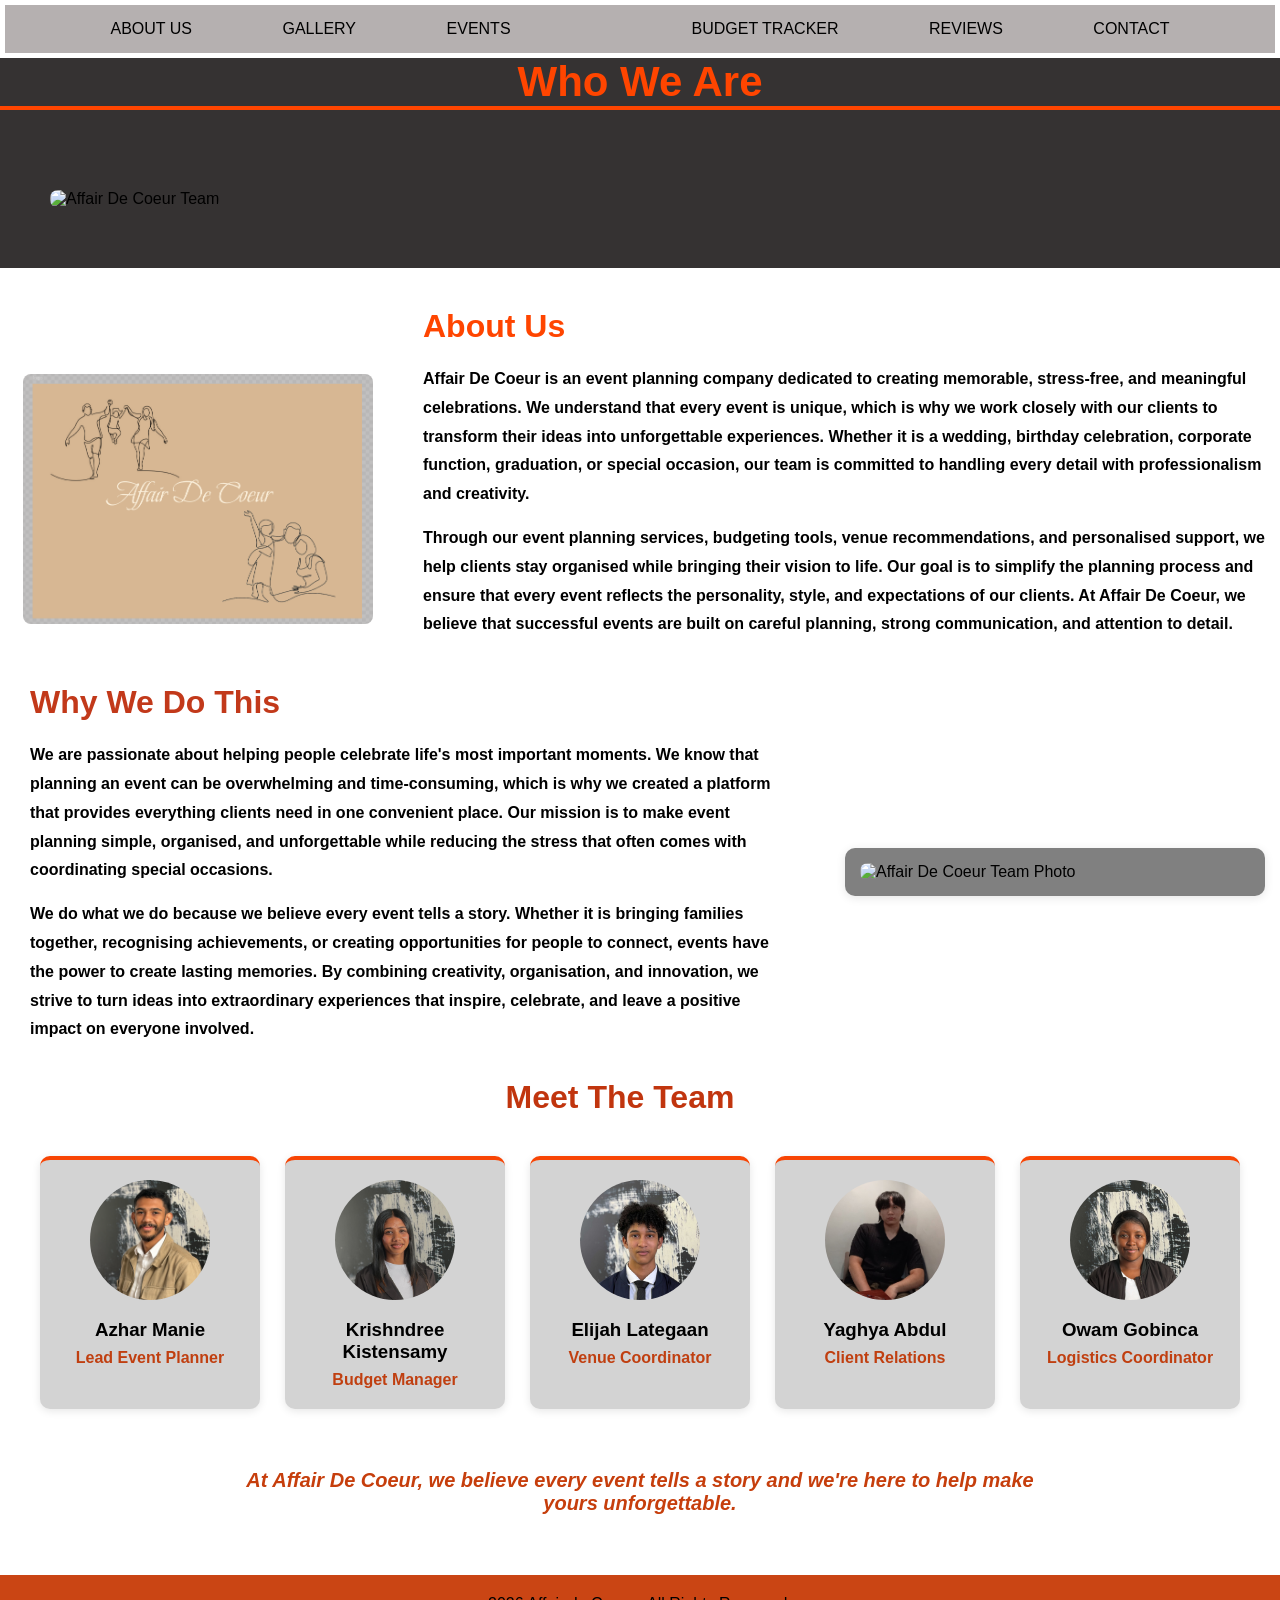
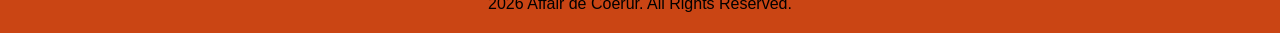
==== about.html @ 9e54939d "Added effects on the cards" ====
<!DOCTYPE html>
<html lang="en">
<head>
  <meta charset="UTF-8">
  <meta name="viewport" content="width=device-width, initial-scale=1.0">
  <title>About us | Affaire De Coeure</title>
  <link rel="stylesheet" href="about.css">

</head>
<body class="about-body">
    
    <!-- Navigation Bar -->
    <div class="navbar-container">
        <nav class="navbar">
            <ul>
                <li><a href="">ABOUT US</a></li>
                <li><a href="">GALLERY</a></li>
                <li><a href="">EVENTS</a></li>
                <li><a href=""><img></a></li>
                <li><a href="">BUDGET TRACKER</a></li>
                <li><a href="">REVIEWS</a></li>
                <li><a href="">CONTACT</a></li>
            </ul>
        </nav>
    </div>

  <section class="hero-section">
    <h1>Who We Are</h1>

    <div class="hero-image">
      <img src="images/Group_picture.jpg" alt="Affair De Coeur Team">
    </div>
  </section>

  <!-- ABOUT US -->
  <section class="about-section">

    <div class="about-image">
      <img src="images/logo.png" alt="Event Planning">
    </div>

    <div class="about-content">
      <h2>About Us</h2>

      <p>
       <strong>Affair De Coeur is an event planning company dedicated to creating memorable, stress-free, and meaningful celebrations. We understand that every event is unique, which is why we work closely with our clients to transform their ideas into unforgettable experiences. Whether it is a wedding, birthday celebration, corporate function, graduation, or special occasion, our team is committed to handling every detail with professionalism and creativity.</strong>
      </p>
      <p>
       <strong>Through our event planning services, budgeting tools, venue recommendations, and personalised support, we help clients stay organised while bringing their vision to life. Our goal is to simplify the planning process and ensure that every event reflects the personality, style, and expectations of our clients. At Affair De Coeur, we believe that successful events are built on careful planning, strong communication, and attention to detail.</strong>
      </p>
    </div>

  </section>

  <!-- WHY WE DO THIS -->
  <section class="mission-section">

    <div class="mission-content">
      <h2>Why We Do This</h2>

      <p>
       <strong> We are passionate about helping people celebrate life's most important moments. We know that planning an event can be overwhelming and time-consuming, which is why we created a platform that provides everything clients need in one convenient place. Our mission is to make event planning simple, organised, and unforgettable while reducing the stress that often comes with coordinating special occasions.</strong>
      </p>
      <p>
       <strong> We do what we do because we believe every event tells a story. Whether it is bringing families together, recognising achievements, or creating opportunities for people to connect, events have the power to create lasting memories. By combining creativity, organisation, and innovation, we strive to turn ideas into extraordinary experiences that inspire, celebrate, and leave a positive impact on everyone involved.</strong>
      </p>

    </div>

    <!-- GROUP PHOTO CARD -->
    <div class="team-photo-card">
      <img src="images/Group_picture.jpg"
           alt="Affair De Coeur Team Photo">
    </div>

  </section>

  <!-- TEAM CARDS THAT REPRESENTS EACH TEAM MEMBER ROLES -->
  <section class="about-team">
    <h2>Meet The Team</h2>

    <section class="team-cards">

       <div class="team-card">
         <img src="images/Azhar.png" alt="Azhar Manie">
         <h3>Azhar Manie</h3>
         <p>Lead Event Planner</p>

         <div class="member-infomation">
            Azhar oversees event planning and ensures every event runs smoothly.
         </div>
      </div>

      <div class="team-card">
        <img src="images/khrishndree.jpg" alt="Krishndree Kistensamy">
        <h3>Krishndree Kistensamy</h3>
        <p>Budget Manager</p>

        <div class="member-infomation">
            Krishndree manages budgets and event expenses.
        </div>
      </div>

      <div class="team-card">
        <img src="images/elijah.jpg" alt="Elijah Lategaan">
        <h3>Elijah Lategaan</h3>
        <p>Venue Coordinator</p>

         <div class="member-infomation">
             Elijah coordinats venues and event setups.
        </div>
      </div>

      <div class="team-card">
        <img src="images/yaghya.jpg" alt="Yaghya Abdul">
        <h3>Yaghya Abdul</h3>
        <p>Client Relations</p>

         <div class="member-infomation">
            Yaghya handles client communication and support.
        </div>
      </div>

      <div class="team-card">
        <img src="images/owam.jpg" alt="Owam Gobinca">
        <h3>Owam Gobinca</h3>
        <p>Logistics Coordinator</p>

         <div class="member-infomation">
            Owam oversees event logostics and scheduling.
        </div>
      </div>

    </section>
  </section>

  <p class="slogan">
    At Affair De Coeur, we believe every event tells a story and we're here to help make yours unforgettable.
  </p>

  <div class="footer">
      <p>2026  Affair de Coerur. All Rights Reserved.</p>
  </div>

   <!-- Linking the JavaScript file -->
     <script src="about.js"></script>

</body>
</html>
---- about.css ----
/* Reset */
* {
    margin: 0px;
    padding: 0px;
    box-sizing: border-box;
}

.about-body{
    font-family: Arial, sans-serif;
    color:black;
}

/* Navigation */
.navbar {
     background-color: rgb(181, 176, 176); 
    padding: 15px;
    margin: 5px;
}

.navbar ul {
    list-style: none;
    display: flex;
    justify-content: space-evenly;
    align-items: center;
}

.navbar a {
    text-decoration: none;
    color: black;
    font-size: 16px;
}

/* Main Content */
main {
    width: 90%;
    margin: 30px auto;
}



/* Hero Section */
.hero-section{
    background: rgb(53, 50, 50);
}
.hero-section h1 {
    font-size: 42px;
    margin-bottom: 30px;
    color: orangered;
    text-align: center;
    border-bottom: 4px solid orangered;
}

.hero-section p {
    color: white;
    margin-bottom: 25px;
}

.hero-image img {
    width: 100%;
    height: 350px;
    margin: 50px;
    object-fit: cover;
    border-radius: 8px;
    margin-bottom: 60px;
}

/* About Section */
.about-section {
    display: flex;
    align-items: center;
    margin-top: 40px;
    margin-left: 3px;
    /* background-color: #fabb5c;  */
    gap: 50px;
    margin-bottom: 30px;
}

.about-image img {
    width: 350px;
    height: 250px;
    object-fit: cover;
    margin-top: 40px ;
    margin-left: 20px;
    border-radius: 8px;
}

.about-content {
    flex: 1;
}

.about-content h2 {
    font-size: 32px;
    margin-bottom: 20px;
    color: orangered;
    position: relative;
}

.about-content p {
    line-height: 1.8;
    margin-bottom: 15px;
}

/* Mission Section */
.mission-section {
    display: flex;
    justify-content: space-between;
    align-items: center;
    gap: 50px;
    margin-bottom: 10px;
    margin-left: 30px;
}

.mission-content {
    flex: 1;
}

.mission-content h2 {
    font-size: 32px;
    margin-bottom: 20px;
    color: rgb(194, 57, 26);
    position: relative;
}

.mission-content p {
    line-height: 1.8;
    margin-bottom: 15px;
}

/* Team Photo Card */
.team-photo-card {
    width: 420px;
    background: grey;
    padding: 15px;
    margin: 15px;
    border-radius: 10px;
    box-shadow: 0 2px 10px rgba(0,0,0,0.1);
}

.team-photo-card img {
    width: 100%;
    border-radius: 8px;
}


/* Team Section */
.about-team {
    margin-bottom: 30px;
}

.about-team h2 {
    text-align: center;
    margin-top: 20px;
    margin-bottom: 40px;
    margin-right: 40px;
    font-size: 32px;
    color: rgb(193, 53, 14);
    position: relative;
}

.team-cards {
    display: flex;
    flex-wrap: wrap;
    justify-content: center;
    gap: 25px;
}

.team-card {
    width: 220px;
    background: lightgray;
    padding: 20px;
    text-align: center;
    border-top: 4px solid rgb(247, 68, 4);
    border-radius: 10px;
    cursor: pointer;
    box-shadow: 0 2px 8px rgba(0,0,0,0.1);
    transition: transform 0.3s ease,
                box-shadow 0.3s ease,
                border-color 0.3s ease;
}
.team-card:hover {
   transform: translateY(-10px);
   box-shadow: 0 10px 25px rgba(0,0,0,0.2);
   border-color: #d4af37;
}

.member-infomation {
    display: none;
    margin-top: 10px;
    padding: 10px;
    border-top: 1px solid #ddd;
    color: orangered;
}

.team-card.active .member-infomation {
    display: block;
}

.team-card img {
    width: 120px;
    height: 120px;
    border-radius: 50%;
    object-fit: cover;
    background-color: #ddd;
    margin-bottom: 15px;
}

.team-card h3 {
     margin-bottom: 8px;
     transition: color 0.3s ease;
}

.team-card:hover h3 {
     color: #ec5a0b;
}
.team-card p {
    color:rgb(192, 63, 16);
    font-weight: bold;
}

/* Slogan */
.slogan {
    text-align: center;
    font-style: italic;
    color:rgb(198, 62, 12);
    font-weight: 600;
    font-size: 20px;
    margin: 60px auto;
    max-width: 800px;
}

/* Footer */
.footer {
    background-color: rgb(202, 69, 20);
    color: black;
    text-align: center;
    padding: 20px;
    margin:0;
    margin-top: 30px;
    overflow: hidden;
}

/* Mobile */
@media (max-width: 768px) {
    .about-section,
    .mission-section {
        flex-direction: column;
    }

    .team-photo-card,
    .about-image img {
        width: 100%;
    }

    .navbar ul {
        flex-wrap: wrap;
        gap: 15px;
    }
}
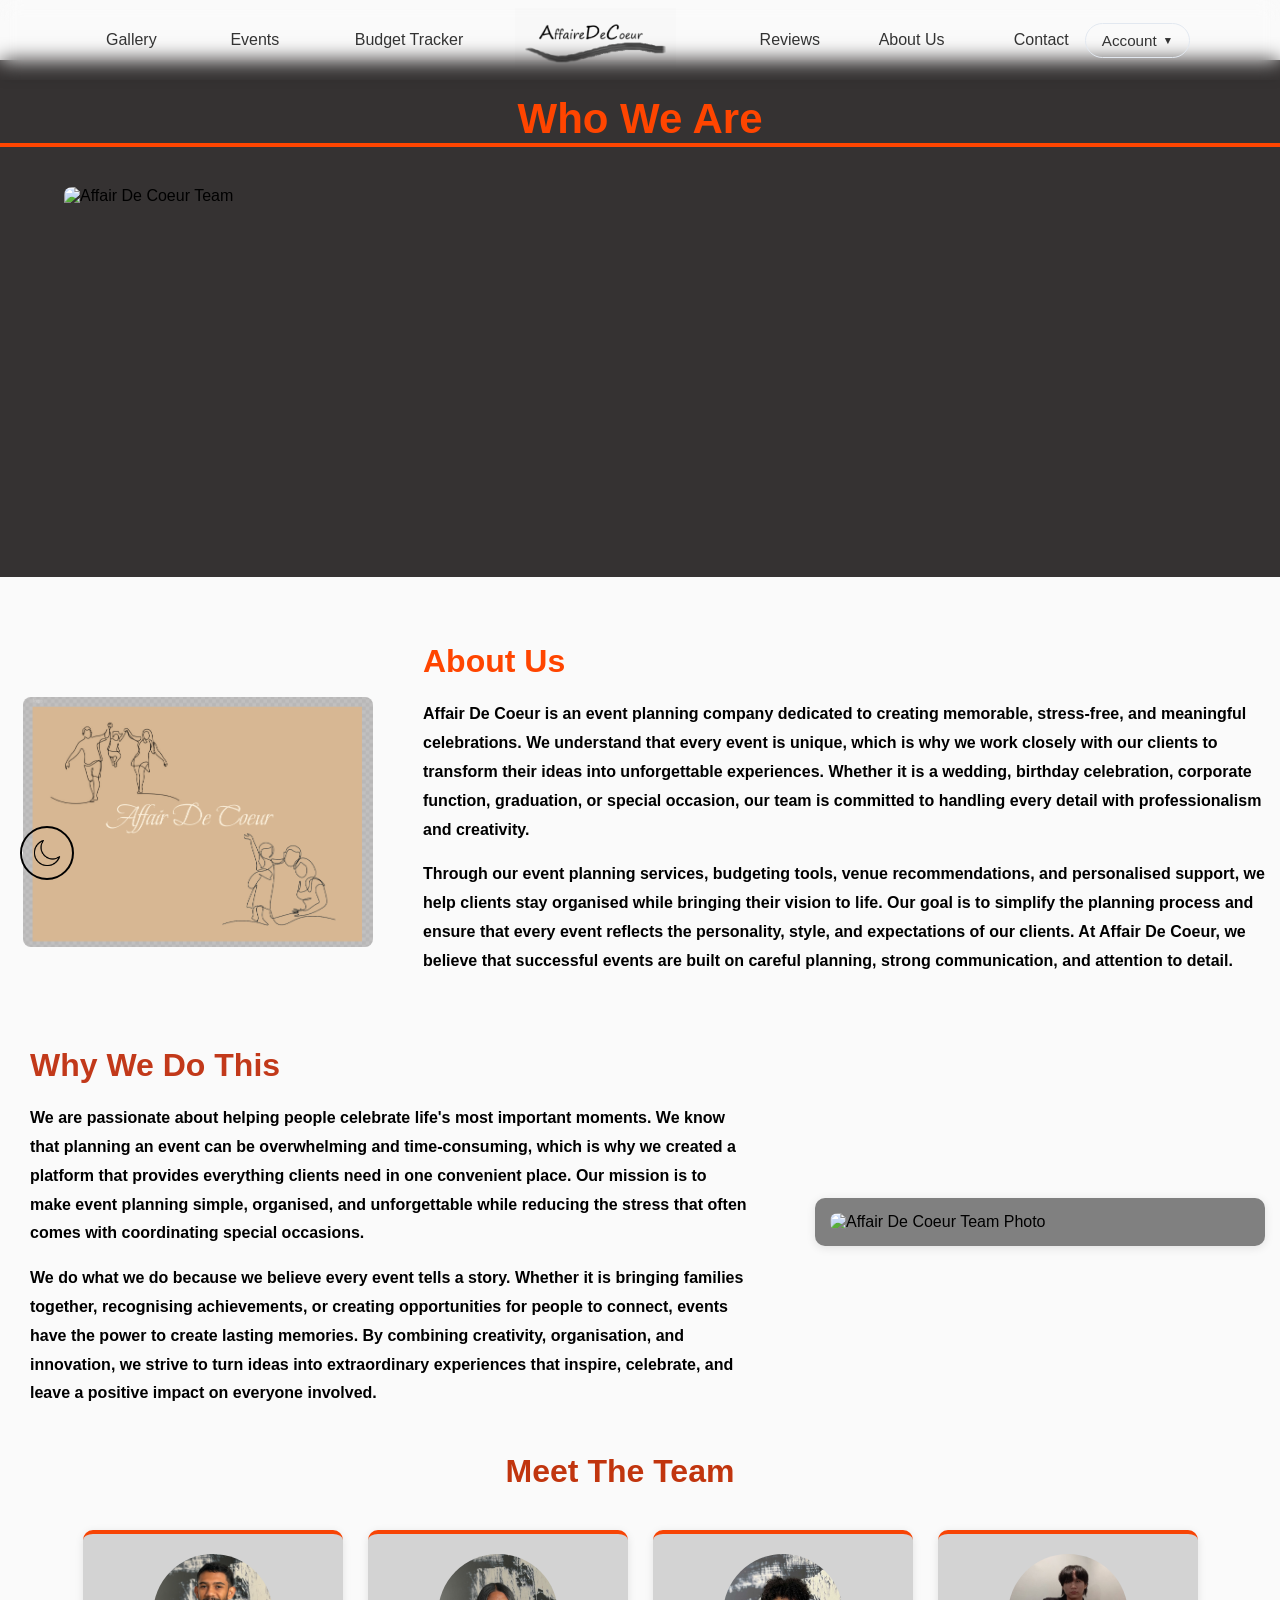
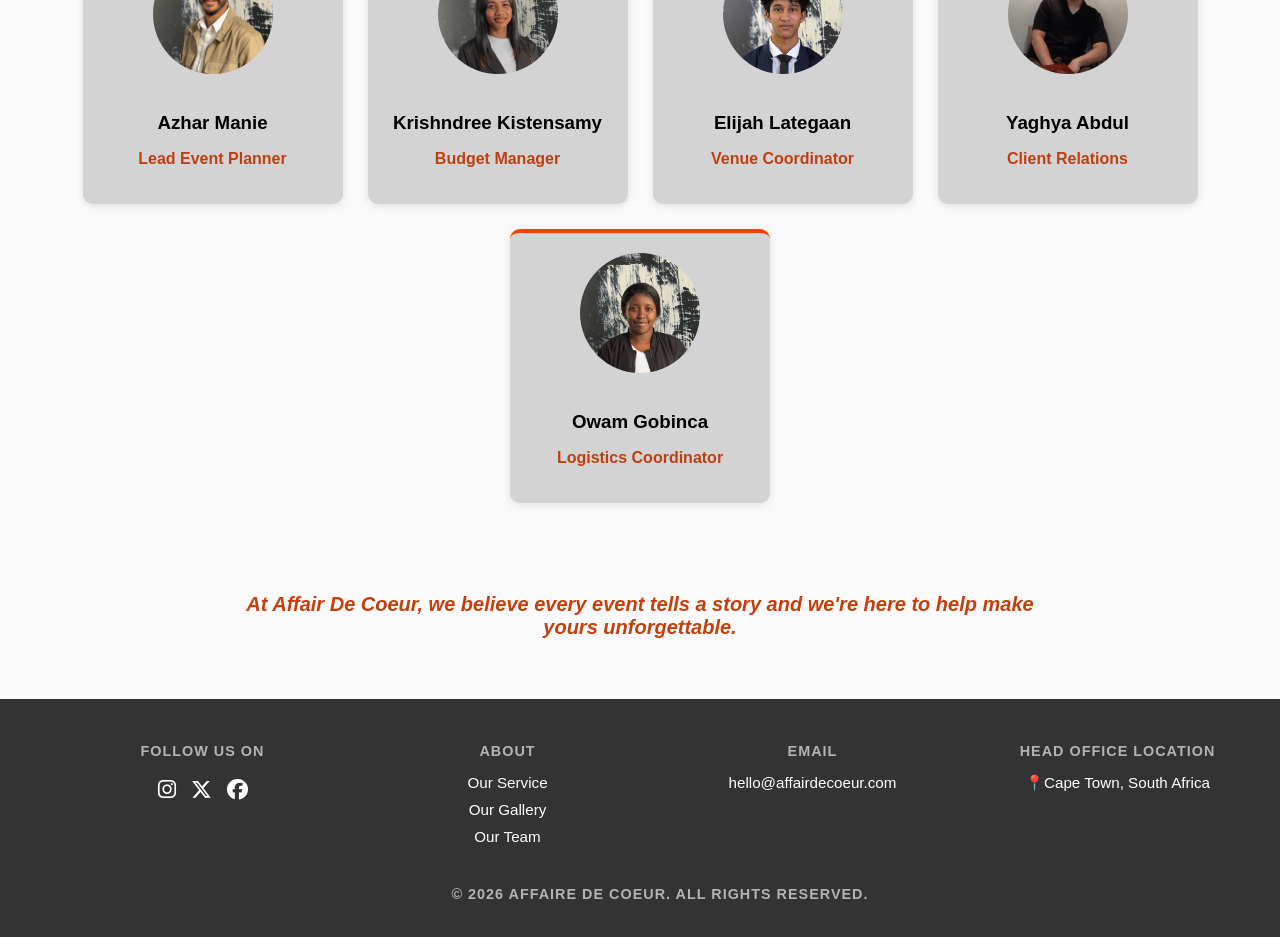
==== commit 4aa8b0b9: "fixed css" ====
--- a/about.html
+++ b/about.html
@@ -1,149 +1,247 @@
-<!DOCTYPE html>
+<!doctype html>
 <html lang="en">
-<head>
-  <meta charset="UTF-8">
-  <meta name="viewport" content="width=device-width, initial-scale=1.0">
-  <title>About us | Affaire De Coeure</title>
-  <link rel="stylesheet" href="about.css">
-
-</head>
-<body class="about-body">
-    
+  <head>
+    <meta charset="UTF-8" />
+    <meta name="viewport" content="width=device-width, initial-scale=1.0" />
+    <title>About us | Affaire De Coeure</title>
+    <link rel="stylesheet" href="style.css" />
+    <link
+      rel="stylesheet"
+      href="https://cdnjs.cloudflare.com/ajax/libs/font-awesome/6.5.2/css/all.min.css"
+    />
+  </head>
+  <body class="about-body">
     <!-- Navigation Bar -->
-    <div class="navbar-container">
+    <header>
+      <div class="navbar-container">
         <nav class="navbar">
-            <ul>
-                <li><a href="">ABOUT US</a></li>
-                <li><a href="">GALLERY</a></li>
-                <li><a href="">EVENTS</a></li>
-                <li><a href=""><img></a></li>
-                <li><a href="">BUDGET TRACKER</a></li>
-                <li><a href="">REVIEWS</a></li>
-                <li><a href="">CONTACT</a></li>
-            </ul>
+          <ul>
+            <li class="nav-left"><a href="./gallery.html">Gallery</a></li>
+            <li class="nav-left"><a href="./services.html">Events</a></li>
+            <li class="nav-left">
+              <a href="./calculator.html">Budget Tracker</a>
+            </li>
+
+            <li class="logo-item">
+              <a href="./index.html">
+                <img src="images/AffaireDeCoeur_transparent.png" alt="Logo" />
+              </a>
+            </li>
+
+            <li class="nav-right"><a href="./review.html">Reviews</a></li>
+            <li class="nav-right"><a href="./about.html">About Us</a></li>
+            <li class="nav-right"><a href="./contact.html">Contact</a></li>
+
+            <li class="dropdown-item nav-right">
+              <button
+                class="account-btn"
+                aria-haspopup="true"
+                aria-expanded="false"
+              >
+                Account <span class="arrow">▼</span>
+              </button>
+              <div class="dropdown-menu">
+                <a href="./login.html" class="dropdown-link">Login</a>
+                <a href="./sign-up.html" class="dropdown-link signup-highlight"
+                  >Sign Up</a
+                >
+              </div>
+            </li>
+          </ul>
         </nav>
-    </div>
-
-  <section class="hero-section">
-    <h1>Who We Are</h1>
-
-    <div class="hero-image">
-      <img src="images/Group_picture.jpg" alt="Affair De Coeur Team">
-    </div>
-  </section>
-
-  <!-- ABOUT US -->
-  <section class="about-section">
-
-    <div class="about-image">
-      <img src="images/logo.png" alt="Event Planning">
-    </div>
-
-    <div class="about-content">
-      <h2>About Us</h2>
-
-      <p>
-       <strong>Affair De Coeur is an event planning company dedicated to creating memorable, stress-free, and meaningful celebrations. We understand that every event is unique, which is why we work closely with our clients to transform their ideas into unforgettable experiences. Whether it is a wedding, birthday celebration, corporate function, graduation, or special occasion, our team is committed to handling every detail with professionalism and creativity.</strong>
-      </p>
-      <p>
-       <strong>Through our event planning services, budgeting tools, venue recommendations, and personalised support, we help clients stay organised while bringing their vision to life. Our goal is to simplify the planning process and ensure that every event reflects the personality, style, and expectations of our clients. At Affair De Coeur, we believe that successful events are built on careful planning, strong communication, and attention to detail.</strong>
-      </p>
-    </div>
-
-  </section>
-
-  <!-- WHY WE DO THIS -->
-  <section class="mission-section">
-
-    <div class="mission-content">
-      <h2>Why We Do This</h2>
-
-      <p>
-       <strong> We are passionate about helping people celebrate life's most important moments. We know that planning an event can be overwhelming and time-consuming, which is why we created a platform that provides everything clients need in one convenient place. Our mission is to make event planning simple, organised, and unforgettable while reducing the stress that often comes with coordinating special occasions.</strong>
-      </p>
-      <p>
-       <strong> We do what we do because we believe every event tells a story. Whether it is bringing families together, recognising achievements, or creating opportunities for people to connect, events have the power to create lasting memories. By combining creativity, organisation, and innovation, we strive to turn ideas into extraordinary experiences that inspire, celebrate, and leave a positive impact on everyone involved.</strong>
-      </p>
-
-    </div>
-
-    <!-- GROUP PHOTO CARD -->
-    <div class="team-photo-card">
-      <img src="images/Group_picture.jpg"
-           alt="Affair De Coeur Team Photo">
-    </div>
-
-  </section>
-
-  <!-- TEAM CARDS THAT REPRESENTS EACH TEAM MEMBER ROLES -->
-  <section class="about-team">
-    <h2>Meet The Team</h2>
-
-    <section class="team-cards">
-
-       <div class="team-card">
-         <img src="images/Azhar.png" alt="Azhar Manie">
-         <h3>Azhar Manie</h3>
-         <p>Lead Event Planner</p>
-
-         <div class="member-infomation">
+      </div>
+    </header>
+
+    <section class="hero-section">
+      <h1>Who We Are</h1>
+
+      <div class="hero-image">
+        <img src="images/Group_picture.jpg" alt="Affair De Coeur Team" />
+      </div>
+    </section>
+
+    <!-- ABOUT US -->
+    <section class="about-section">
+      <div class="about-image">
+        <img src="images/logo.png" alt="Event Planning" />
+      </div>
+
+      <div class="about-content">
+        <h2>About Us</h2>
+
+        <p>
+          <strong
+            >Affair De Coeur is an event planning company dedicated to creating
+            memorable, stress-free, and meaningful celebrations. We understand
+            that every event is unique, which is why we work closely with our
+            clients to transform their ideas into unforgettable experiences.
+            Whether it is a wedding, birthday celebration, corporate function,
+            graduation, or special occasion, our team is committed to handling
+            every detail with professionalism and creativity.</strong
+          >
+        </p>
+        <p>
+          <strong
+            >Through our event planning services, budgeting tools, venue
+            recommendations, and personalised support, we help clients stay
+            organised while bringing their vision to life. Our goal is to
+            simplify the planning process and ensure that every event reflects
+            the personality, style, and expectations of our clients. At Affair
+            De Coeur, we believe that successful events are built on careful
+            planning, strong communication, and attention to detail.</strong
+          >
+        </p>
+      </div>
+    </section>
+
+    <!-- WHY WE DO THIS -->
+    <section class="mission-section">
+      <div class="mission-content">
+        <h2>Why We Do This</h2>
+
+        <p>
+          <strong>
+            We are passionate about helping people celebrate life's most
+            important moments. We know that planning an event can be
+            overwhelming and time-consuming, which is why we created a platform
+            that provides everything clients need in one convenient place. Our
+            mission is to make event planning simple, organised, and
+            unforgettable while reducing the stress that often comes with
+            coordinating special occasions.</strong
+          >
+        </p>
+        <p>
+          <strong>
+            We do what we do because we believe every event tells a story.
+            Whether it is bringing families together, recognising achievements,
+            or creating opportunities for people to connect, events have the
+            power to create lasting memories. By combining creativity,
+            organisation, and innovation, we strive to turn ideas into
+            extraordinary experiences that inspire, celebrate, and leave a
+            positive impact on everyone involved.</strong
+          >
+        </p>
+      </div>
+
+      <!-- GROUP PHOTO CARD -->
+      <div class="team-photo-card">
+        <img src="images/Group_picture.jpg" alt="Affair De Coeur Team Photo" />
+      </div>
+    </section>
+
+    <!-- TEAM CARDS THAT REPRESENTS EACH TEAM MEMBER ROLES -->
+    <section class="about-team">
+      <h2>Meet The Team</h2>
+
+      <section class="team-cards">
+        <div class="team-card">
+          <img src="images/Azhar.png" alt="Azhar Manie" />
+          <h3>Azhar Manie</h3>
+          <p>Lead Event Planner</p>
+
+          <div class="member-infomation">
             Azhar oversees event planning and ensures every event runs smoothly.
-         </div>
-      </div>
-
-      <div class="team-card">
-        <img src="images/khrishndree.jpg" alt="Krishndree Kistensamy">
-        <h3>Krishndree Kistensamy</h3>
-        <p>Budget Manager</p>
-
-        <div class="member-infomation">
+          </div>
+        </div>
+
+        <div class="team-card">
+          <img src="images/khrishndree.jpg" alt="Krishndree Kistensamy" />
+          <h3>Krishndree Kistensamy</h3>
+          <p>Budget Manager</p>
+
+          <div class="member-infomation">
             Krishndree manages budgets and event expenses.
-        </div>
-      </div>
-
-      <div class="team-card">
-        <img src="images/elijah.jpg" alt="Elijah Lategaan">
-        <h3>Elijah Lategaan</h3>
-        <p>Venue Coordinator</p>
-
-         <div class="member-infomation">
-             Elijah coordinats venues and event setups.
-        </div>
-      </div>
-
-      <div class="team-card">
-        <img src="images/yaghya.jpg" alt="Yaghya Abdul">
-        <h3>Yaghya Abdul</h3>
-        <p>Client Relations</p>
-
-         <div class="member-infomation">
+          </div>
+        </div>
+
+        <div class="team-card">
+          <img src="images/elijah.jpg" alt="Elijah Lategaan" />
+          <h3>Elijah Lategaan</h3>
+          <p>Venue Coordinator</p>
+
+          <div class="member-infomation">
+            Elijah coordinats venues and event setups.
+          </div>
+        </div>
+
+        <div class="team-card">
+          <img src="images/yaghya.jpg" alt="Yaghya Abdul" />
+          <h3>Yaghya Abdul</h3>
+          <p>Client Relations</p>
+
+          <div class="member-infomation">
             Yaghya handles client communication and support.
-        </div>
-      </div>
-
-      <div class="team-card">
-        <img src="images/owam.jpg" alt="Owam Gobinca">
-        <h3>Owam Gobinca</h3>
-        <p>Logistics Coordinator</p>
-
-         <div class="member-infomation">
+          </div>
+        </div>
+
+        <div class="team-card">
+          <img src="images/owam.jpg" alt="Owam Gobinca" />
+          <h3>Owam Gobinca</h3>
+          <p>Logistics Coordinator</p>
+
+          <div class="member-infomation">
             Owam oversees event logostics and scheduling.
-        </div>
-      </div>
-
-    </section>
-  </section>
-
-  <p class="slogan">
-    At Affair De Coeur, we believe every event tells a story and we're here to help make yours unforgettable.
-  </p>
-
-  <div class="footer">
-      <p>2026  Affair de Coerur. All Rights Reserved.</p>
-  </div>
-
-   <!-- Linking the JavaScript file -->
-     <script src="about.js"></script>
-
-</body>
-</html>+          </div>
+        </div>
+      </section>
+    </section>
+
+    <p class="slogan">
+      At Affair De Coeur, we believe every event tells a story and we're here to
+      help make yours unforgettable.
+    </p>
+
+    <button
+      id="darkModeBtn"
+      class="darkmode-btn"
+      aria-label="Toggle Dark Mode"
+      style="
+        position: fixed;
+        bottom: 20px;
+        left: 20px;
+        z-index: 9999;
+        padding: 10px;
+        border: none;
+        border-radius: 50%;
+        cursor: pointer;
+        border: 2px solid black;
+      "
+    >
+      <img src="images/icons8-dark-mode-50.png" alt="Dark mode icon" />
+    </button>
+    <footer class="footer">
+      <div class="footer-container">
+        <div class="social-links-box">
+          <p>Follow us on</p>
+          <div class="icons">
+            <i class="fa fa-brands fa-instagram"></i>
+            <i class="fa fa-brands fa-x-twitter"></i>
+            <i class="fa-brands fa-facebook">‌</i>
+          </div>
+        </div>
+
+        <div class="about-us">
+          <p>About</p>
+          <a href="./services.html">Our Service</a>
+          <a href="./gallery.html">Our Gallery</a>
+          <a href="./about.html">Our Team</a>
+        </div>
+
+        <div class="Mail">
+          <p>Email</p>
+          <a href="mailto:hello@affairdecoeur.com">hello@affairdecoeur.com</a>
+        </div>
+
+        <div class="Location">
+          <p>Head Office Location</p>
+          <p>📍Cape Town, South Africa</p>
+        </div>
+
+        <div class="main-footer">
+          <p>&copy; 2026 Affaire de Coeur. All Rights Reserved.</p>
+        </div>
+      </div>
+    </footer>
+    <script src="about.js"></script>
+  </body>
+</html>
--- a/style.css
+++ b/style.css
@@ -0,0 +1,3029 @@
+/*=====================================
+  GLOBAL LIFE-CYCLE & ACCENTS
+=====================================*/
+
+html {
+  scroll-behavior: smooth;
+}
+
+body {
+  font-family: system-ui, -apple-system, BlinkMacSystemFont, 'Segoe UI', Roboto, Oxygen, Ubuntu, Cantarell, 'Open Sans', 'Helvetica Neue', sans-serif;
+  margin: 0;
+  padding: 0;
+  background-color: #fafafa;
+  display: flex;
+  flex-direction: column;
+  min-height: 100vh;
+  color: #222222;
+  transition: background-color 0.3s ease, color 0.3s ease;
+}
+
+/* Keeps the footer at the very bottom */
+main {
+  flex: 1; 
+  width: 90%;
+  margin: 30px auto;
+
+
+}
+
+/* ==========================================================================
+   DARK THEME TOGGLE BUTTON STYLING
+   ========================================================================== */
+.darkmode-btn {
+  background: none;
+  border: none;
+  cursor: pointer;
+  padding: 5px;
+  display: inline-flex;
+  align-items: center;
+  justify-content: center;
+  transition: transform 0.2s ease;
+}
+
+.darkmode-btn:hover {
+  transform: scale(1.05);
+}
+
+.darkmode-btn img {
+  width: 30px;
+  height: auto;
+}
+
+/* ==========================================================================
+   CORE DARK THEME VARIABLES & GLOBAL SELECTORS
+   ========================================================================== */
+body.dark-theme {
+  background-color: #121212 !important;
+  color: #e0e0e0 !important; /* Unified default readable off-white */
+}
+
+/* Global Heading Highlights in Dark Theme */
+body.dark-theme h1, 
+body.dark-theme h2, 
+body.dark-theme h3, 
+body.dark-theme h4,
+body.dark-theme h5,
+body.dark-theme h6,
+body.dark-theme .fw-bold {
+  color: #ffffff !important;
+}
+
+/* Global Muted Copy Settings */
+body.dark-theme .text-muted,
+body.dark-theme small,
+body.dark-theme .cart-empty-msg {
+  color: #a0a0a0 !important;
+}
+
+/* Fix for standard anchor links across generic layout elements */
+body.dark-theme a:not(.dropdown-link):not(.navbar-container a) {
+  color: #ff6347;
+  transition: color 0.2s ease;
+}
+body.dark-theme a:not(.dropdown-link):not(.navbar-container a):hover {
+  color: #ff7f66;
+}
+
+/* ==========================================================================
+   NAVIGATION & HEADER (DARK MODE)
+   ========================================================================== */
+body.dark-theme .navbar-container {
+  background-color: rgba(30, 30, 30, 0.95);
+  box-shadow: 0 2px 10px rgba(0, 0, 0, 0.5);
+  border-bottom: 1px solid rgba(255, 255, 255, 0.05);
+}
+
+body.dark-theme .navbar-container a,
+body.dark-theme .account-btn {
+  color: #ffffff;
+}
+
+body.dark-theme .account-btn {
+  border-color: #444444;
+  background-color: transparent;
+}
+body.dark-theme .account-btn:hover {
+  background-color: rgba(255, 255, 255, 0.05);
+}
+
+/* Dropdown Container Fixes */
+body.dark-theme .dropdown-menu {
+  background-color: #1e1e1e !important;
+  border: 1px solid #333333 !important;
+  box-shadow: 0 4px 12px rgba(0, 0, 0, 0.4);
+}
+
+body.dark-theme .dropdown-link {
+  color: #dddddd !important;
+}
+
+body.dark-theme .dropdown-link:hover {
+  background-color: #2a2a2a !important;
+  color: #ffffff !important;
+}
+
+/* ==========================================================================
+   SECTIONS, LAYOUT CONTAINERS & GRID PANELS
+   ========================================================================== */
+body.dark-theme .achievements, 
+body.dark-theme .services-index,
+body.dark-theme .contact_container,
+body.dark-theme .filter-sidebar,
+body.dark-theme .gallery-container,
+body.dark-theme .quote-box,
+body.dark-theme .carousel-container,
+body.dark-theme .filter-sidebar {
+  background-color: #1e1e1e !important;
+  color: #ffffff !important;
+  border: 1px solid rgba(255, 255, 255, 0.08) !important;
+}
+
+/* Specific inner component typography fallback */
+body.dark-theme .contact_subtitle,
+body.dark-theme .contact_intro h1,
+body.dark-theme .contact_info h3,
+body.dark-theme .info_item h4,
+body.dark-theme .quote-box p,
+body.dark-theme .info_item p,
+body.dark-theme .filter-header h3,
+body.dark-theme .checkbox-label {
+  color: #ffffff !important;
+}
+
+body.dark-theme .contact_intro p,
+body.dark-theme .contact_info > p,
+body.dark-theme .info_item a,
+body.dark-theme .filter-label {
+  color: #cccccc !important;
+}
+
+/* ==========================================================================
+   HIGH-SPECIFICITY SIDEBAR STYLES (CHECKBOXES & BUTTONS)
+   ========================================================================== */
+
+/* Force Checkbox Background & Accent Layout Box Rules */
+body.dark-theme .filter-sidebar .checkbox-group input[type="checkbox"] {
+  appearance: none !important;
+  -webkit-appearance: none !important; /* Overrides native Safari/Chrome rendering */
+  background-color: #252525 !important;
+  border: 1px solid #444444 !important;
+  width: 16px !important;
+  height: 16px !important;
+  border-radius: 4px !important;
+  display: inline-flex !important;
+  align-items: center !important;
+  justify-content: center !important;
+  position: relative !important;
+  vertical-align: middle !important;
+  cursor: pointer !important;
+  transition: all 0.2s ease;
+}
+
+/* Force Checkbox Checked Solid Fill State */
+body.dark-theme .filter-sidebar .checkbox-group input[type="checkbox"]:checked {
+  background-color: #ff6347 !important; /* Premium Accent Color */
+  border-color: #ff6347 !important;
+}
+
+/* Force White Checkmark Icon Injection Layer */
+body.dark-theme .filter-sidebar .checkbox-group input[type="checkbox"]:checked::after {
+  content: '✓' !important;
+  position: absolute !important;
+  color: #ffffff !important;
+  font-size: 11px !important;
+  font-weight: bold !important;
+}
+
+/* Force Clear All Filter Action Button Styles */
+body.dark-theme .filter-sidebar .filter-header .clear-all-btn {
+  background-color: transparent !important;
+  color: #ff6347 !important;
+  border: 1px solid #ff6347 !important;
+  padding: 4px 10px !important;
+  border-radius: 4px !important;
+  cursor: pointer !important;
+  display: inline-block !important;
+  transition: all 0.2s ease;
+}
+
+body.dark-theme .filter-sidebar .filter-header .clear-all-btn:hover {
+  background-color: #ff6347 !important;
+  color: #ffffff !important;
+  border-color: #ff6347 !important;
+}
+
+/* FIXED: Explicit Filter/Sorting Option Button Inactive States */
+body.dark-theme .sorting-options button,
+body.dark-theme .filter-sidebar button:not(.clear-all-btn):not(.active) {
+  background-color: #252525 !important;
+  color: #ffffff !important;
+  border: 1px solid #444444 !important;
+  transition: all 0.2s ease;
+}
+
+/* Hover state for the inactive buttons */
+body.dark-theme .sorting-options button:hover:not(.active),
+body.dark-theme .filter-sidebar button:not(.clear-all-btn):not(.active):hover {
+  background-color: #333333 !important;
+  border-color: #555555 !important;
+  color: #ffffff !important;
+}
+
+/* Active Highlight Button State */
+body.dark-theme .sorting-options button.active,
+body.dark-theme .filter-sidebar button.active {
+  background-color: #ff6347 !important;
+  border-color: #ff6347 !important;
+  color: #ffffff !important;
+}
+
+/* ==========================================================================
+   SERVICES & ADDITIONAL INPUT COMPONENTS
+   ========================================================================== */
+
+/* Product Dynamic Cards */
+body.dark-theme .products {
+  background-color: #1e1e1e !important;
+  border: 1px solid #2d2d2d !important;
+  box-shadow: 0 4px 6px rgba(0, 0, 0, 0.3) !important;
+}
+
+body.dark-theme .products p,
+body.dark-theme .products p b,
+body.dark-theme .products .product-title,
+body.dark-theme .products .price {
+  color: #ffffff !important;
+}
+
+/* Global Search Fields & Sidebar Input Field Configuration */
+body.dark-theme #search-filter,
+body.dark-theme .form_group input,
+body.dark-theme .form_group textarea,
+body.dark-theme .services-page .search-bar,
+body.dark-theme #search-input,
+body.dark-theme #cart-note-input,
+body.dark-theme .services select {
+  background-color: #252525 !important;
+  border: 1px solid #444444 !important;
+  color: #ffffff !important;
+}
+
+body.dark-theme #search-filter::placeholder,
+body.dark-theme #search-input::placeholder,
+body.dark-theme #cart-note-input::placeholder,
+body.dark-theme .form_group input::placeholder,
+body.dark-theme .form_group textarea::placeholder {
+  color: #888888 !important;
+}
+
+body.dark-theme #search-filter:focus {
+  border-color: #ff6347 !important;
+  outline: none;
+}
+
+/* Section Divider Layout Separator */
+body.dark-theme .filter-divider {
+  border: 0;
+  border-top: 1px solid rgba(255, 255, 255, 0.1) !important;
+}
+
+/* ==========================================================================
+   PLANNER / DROPDOWN OVERLAY CART
+   ========================================================================== */
+body.dark-theme #cart-dropdown {
+  background-color: #1e1e1e !important;
+  border: 1px solid #3d3d3d !important;
+  box-shadow: 0 8px 16px rgba(0, 0, 0, 0.5) !important;
+  color: #e0e0e0 !important;
+}
+
+body.dark-theme .cart-item {
+  border-bottom: 1px solid #2d2d2d !important;
+}
+
+body.dark-theme #cart-close-btn,
+body.dark-theme .remove-note-btn {
+  color: #a0a0a0 !important;
+  background: transparent;
+  border: none;
+  cursor: pointer;
+}
+
+body.dark-theme #cart-close-btn:hover,
+body.dark-theme .remove-note-btn:hover {
+  color: #ffffff !important;
+}
+
+
+/*=====================================
+  NAVBAR (Optimized Logo Centering)
+=====================================*/ 
+
+.navbar-container {
+  position: fixed;
+  top: 0;
+  left: 0;
+  width: 100%;
+  padding: 0 40px; 
+  background-color: transparent; 
+  box-shadow: 0 2px 10px rgba(0, 0, 0, 0.05); 
+  backdrop-filter: blur(10px);
+  -webkit-backdrop-filter: blur(10px);
+  box-sizing: border-box;
+  z-index: 1000;
+}
+
+.navbar {
+  width: 100%;
+}
+
+.navbar ul {
+  list-style: none;
+  display: flex;
+  align-items: center; 
+  padding: 0;
+  margin: 0 auto;        
+  width: 100%;
+  max-width: 1100px;     
+}
+
+.navbar li {
+  padding: 0.5rem 1rem;
+  white-space: nowrap;
+}
+
+/* Balanced wings alignment logic */
+.navbar li.nav-left {
+  flex: 1 1 0;
+  display: flex;
+  justify-content: flex-start;
+}
+
+.navbar li.logo-item {
+  flex: 0 0 auto;
+  margin: 0 20px;
+}
+
+.navbar li.nav-right {
+  flex: 1 1 0;
+  display: flex;
+  justify-content: flex-end;
+}
+
+.navbar ul li a img {
+  height: 60px;
+  width: auto;
+  display: block;
+}
+
+.navbar-container a {
+  text-decoration: none;
+  color: #333; 
+  font-weight: 500;
+  transition: color 0.3s ease, transform 0.3s ease;
+  display: inline-block;
+}
+
+.navbar-container .navbar ul li a:hover {
+  color: #ff6347; 
+  text-decoration: none;
+  transform: translateY(-2px);
+}
+
+/*=====================================
+  ACCOUNT DROPDOWN NAVIGATION FIXES
+=====================================*/ 
+
+.navbar ul li.dropdown-item {
+  position: relative; 
+  padding: 15px 0;   
+}
+
+.account-btn {
+  font-family: inherit;
+  font-size: 0.95rem;
+  font-weight: 500;
+  color: #333;
+  background: none;
+  border: 1px solid #e2e8f0;
+  padding: 8px 16px;
+  border-radius: 20px;
+  cursor: pointer;
+  display: flex;
+  align-items: center;
+  gap: 6px;
+  transition: all 0.3s ease;
+}
+
+.account-btn .arrow {
+  font-size: 0.65rem;
+  transition: transform 0.3s ease;
+}
+
+/* Dropdown Container Panel */
+.dropdown-menu {
+  position: absolute;
+  top: 100%; 
+  right: 0;
+  background-color: #ffffff;
+  min-width: 160px;
+  border-radius: 12px;
+  box-shadow: 0 10px 25px rgba(0, 0, 0, 0.08);
+  border: 1px solid #eee;
+  padding: 8px 0;
+  display: flex;
+  flex-direction: column;
+  gap: 4px;
+  opacity: 0;
+  visibility: hidden;
+  transform: translateY(10px);
+  transition: opacity 0.3s ease, transform 0.3s ease, visibility 0.3s ease;
+  z-index: 1010;
+}
+
+/* Dropdown link styling */
+.dropdown-link {
+  padding: 10px 18px !important;
+  font-size: 0.9rem !important;
+  font-weight: 500 !important;
+  color: #444 !important;
+  text-decoration: none;
+  display: block;
+  text-align: left;
+  transform: none !important; 
+}
+
+.dropdown-link:hover {
+  background-color: #f7f7f7;
+  color: #ff6347 !important;
+}
+
+/* Special accent callout for the Signup option */
+.dropdown-link.signup-highlight {
+  color: #ff6347 !important;
+  font-weight: 600 !important;
+}
+
+/* --- THE HOVER TRIGGER STATES --- */
+.dropdown-item:hover .dropdown-menu {
+  opacity: 1;
+  visibility: visible;
+  transform: translateY(0);
+}
+
+.dropdown-item:hover .account-btn {
+  border-color: #ff6347;
+  color: #ff6347;
+}
+
+.dropdown-item:hover .account-btn .arrow {
+  transform: rotate(180deg);
+}
+
+/*=====================================
+  HERO - INDEX
+=====================================*/
+
+.herosection {
+  display: flex;
+  flex-direction: column;
+  align-items: center;
+  justify-content: center;
+  height: 80vh;
+  width: 100%;
+  background-image: url("images/Index-Hero.png");
+  background-repeat: no-repeat;
+  background-position: center center;
+  background-size: cover;
+  text-align: center;
+  padding-top: 90px; 
+  box-sizing: border-box;
+}
+
+.herosection h1 {
+  font-size: 3rem;
+  margin: 0 0 10px 0;
+  color: white;
+  text-shadow: 2px 2px 4px rgba(0, 0, 0, 0.6); 
+  letter-spacing: 2px;
+}
+
+.herosection p {
+  font-size: 1.5rem;
+  color: #ddd;
+  margin: 0 0 30px 0;
+  text-shadow: 1px 1px 3px rgba(0, 0, 0, 0.6);
+}
+
+.herosection button {
+  padding: 15px 40px;
+  font-size: 1.2rem;
+  background-color: #ff6347;
+  color: white;
+  border: none;
+  border-radius: 50px;
+  cursor: pointer;
+  transition: background-color 0.3s ease, transform 0.3s ease;
+}
+
+.herosection button:hover {
+  transform: translateY(-2px);
+  box-shadow: 0 8px 22px rgba(255, 42, 84, 0.35);
+  filter: brightness(1.05);
+  background-color: #ff4500;
+}
+
+/*=====================================
+  ACHIEVEMENTS AND SERVICES - INDEX
+=====================================*/
+
+.achievements-services-index {
+  display: grid;
+  grid-template-columns: repeat(auto-fit, minmax(300px, 1fr));
+  gap: 20px;
+  padding: 40px 20px;
+  max-width: 1200px;
+  margin: 0 auto;
+}
+
+.achievements, .services-index {
+  background-color: #f0f0f0;
+  padding: 30px;
+  border-radius: 10px;
+  text-align: center;
+  transition: background-color 0.3s ease, transform 0.3s ease, box-shadow 0.3s ease;
+}
+
+.achievements:hover, .services-index:hover {
+  background-color: #e0e0e0;
+  transform: translateY(-5px);
+  box-shadow: 0 6px 12px rgba(0, 0, 0, 0.15);
+}
+
+.services-index ul {
+  list-style: none;
+  padding: 0;
+  line-height: 1.8;
+}
+
+/* =====================================
+   RESPONSIVE DESIGN
+===================================== */
+
+/* Tablets */
+@media (max-width: 900px) {
+  .navbar-container {
+    position: relative;
+    padding: 10px 0;
+  }
+
+  .navbar ul {
+    gap: 15px;
+    flex-wrap: wrap;
+    justify-content: center;
+  }
+
+  .navbar li, .navbar li.nav-left, .navbar li.nav-right {
+    flex: initial;
+    justify-content: center;
+    padding: 0.3rem 0.5rem;
+  }
+
+  .navbar ul li a img {
+    height: 50px;
+  }
+
+  /* Hero */
+  .herosection {
+    height: 70vh;
+    padding: 40px 20px;
+  }
+
+  .herosection h1 {
+    font-size: 2.3rem;
+  }
+
+  .herosection p {
+    font-size: 1.1rem;
+    max-width: 500px;
+  }
+
+  /* Cards */
+  .achievements-services-index {
+    grid-template-columns: 1fr;
+    padding: 30px 20px;
+  }
+
+  .achievements, .services-index {
+    padding: 25px;
+  }
+}
+
+/* Mobile phones */
+@media (max-width: 600px) {
+  .navbar-container {
+    position: relative;
+  }
+
+  .navbar ul {
+    flex-direction: column;
+    gap: 10px;
+  }
+
+  .navbar li {
+    text-align: center;
+  }
+
+  .navbar ul li a img {
+    height: 45px;
+  }
+
+  /* Hero mobile */
+  .herosection {
+    height: auto;
+    min-height: 70vh;
+    padding-top: 40px;
+    padding-bottom: 40px;
+  }
+
+  .herosection h1 {
+    font-size: 1.8rem;
+    letter-spacing: 1px;
+  }
+
+  .herosection p {
+    font-size: 1rem;
+    padding: 0 20px;
+  }
+
+  .herosection button {
+    width: 80%;
+    font-size: 1rem;
+    padding: 12px 20px;
+  }
+
+  /* Achievement cards */
+  .achievements-services-index {
+    padding: 20px 15px;
+  }
+
+  .achievements h2, .services-index h2 {
+    font-size: 1.3rem;
+  }
+
+  .achievements p, .services-index li {
+    font-size: 0.95rem;
+  }
+
+  /* Dark mode button */
+  .darkmode-btn {
+    position: fixed;
+    bottom: 20px;
+    right: 20px;
+  }
+}
+
+/* ==========================================
+   CONTACT PAGE
+========================================== */
+
+.contact-page-wrapper {
+  padding-top: 140px; 
+  padding-bottom: 60px;
+  max-width: 1100px;
+  width: 90%;
+  margin: 0 auto;
+  flex: 1; 
+}
+
+.contact_intro {
+  text-align: center;
+  background-color: white;
+  padding-bottom: 40px;
+  padding-top: 10px;
+  margin-bottom: 10px;
+}
+
+.contact_subtitle {
+  color: black;
+  font-weight: 600;
+  font-size: 0.95rem;
+  text-transform: uppercase;
+  letter-spacing: 1px;
+}
+
+.contact_intro h1 {
+  font-size: 2.5rem;
+  color: #1a1a1a;
+  margin: 10px 0;
+}
+
+.contact_intro p {
+  max-width: 600px;
+  margin: 0 auto;
+  color: darkslategrey;
+  font-size: 1.1rem;
+  line-height: 1.5;
+}
+
+.contact_container {
+  display: grid;
+  grid-template-columns: repeat(auto-fit, minmax(320px, 1fr));
+  gap: 40px;
+  background: grey;
+  border-radius: 24px;
+  padding: 40px;
+  box-shadow: 0 15px 40px rgba(244, 4, 4, 0.04);
+  border: 1px solid rgba(0, 0, 0, 0.01);
+}
+
+.contact_info {
+  padding-right: 20px;
+}
+
+.contact_info h3 {
+  font-size: 1.6rem;
+  color: #1a1a1a;
+  margin: 0 0 15px 0;
+}
+
+.contact_info > p {
+  color: #2c2b2b;
+  line-height: 1.6;
+  margin-bottom: 35px;
+}
+
+.info_list {
+  display: flex;
+  flex-direction: column;
+  gap: 25px;
+}
+
+.info_item {
+  display: flex;
+  align-items: flex-start;
+  gap: 15px;
+}
+
+.info_icon {
+  font-size: 1.4rem;
+  background: rgba(244, 3, 51, 0.08);
+  padding: 10px;
+  border-radius: 12px;
+  line-height: 1;
+}
+
+.info_item h4 {
+  margin: 0 0 4px 0;
+  font-size: 1rem;
+  color: #1a1a1a;
+}
+
+.info_item p, .info_item a {
+  margin: 0;
+  color: #3c3b3b;
+  text-decoration: none;
+  font-size: 0.95rem;
+  transition: color 0.2s ease;
+}
+
+.info_item a:hover {
+  color: #c84504;
+}
+
+.contact_form {
+  display: flex;
+  flex-direction: column;
+  gap: 20px;
+}
+
+.form_group {
+  display: flex;
+  flex-direction: column;
+  gap: 8px;
+}
+
+.form_group label {
+  font-size: 0.85rem;
+  font-weight: 600;
+  text-transform: uppercase;
+  color: #1a1a1a;
+  letter-spacing: 0.5px;
+}
+
+.form_group input, .form_group textarea {
+  padding: 14px 18px;
+  border: 1px solid #e2e8f0;
+  border-radius: 12px;
+  font-family: inherit;
+  font-size: 0.95rem;
+  color: #0c0b0b;
+  background-color: hsl(15, 33%, 95%);
+  transition: all 0.2s ease;
+}
+
+.form_group input:focus, .form_group textarea:focus {
+  outline: none;
+  border-color: #ff2a54;
+  background-color: #fff;
+  box-shadow: 0 0 0 3px rgba(255, 42, 84, 0.12);
+}
+
+.contact_submit_btn {
+  display: inline-block;
+  padding: 14px 30px;
+  font-size: 1rem;
+  font-weight: 600;
+  background: #ff6347;
+  color: white;
+  border: none;
+  border-radius: 30px;
+  cursor: pointer;
+  box-shadow: 0 5px 15px rgba(255, 42, 84, 0.2);
+  transition: all 0.3s ease;
+  align-self: flex-start;
+  margin-top: 10px;
+}
+
+.contact_submit_btn:hover {
+  transform: translateY(-2px);
+  box-shadow: 0 8px 22px rgba(255, 42, 84, 0.35);
+  filter: brightness(1.05);
+  background-color: #ff4500;
+}
+
+/*================================
+  RESPONSIVE DESIGN
+================================*/
+
+/* Tablets */
+@media screen and (max-width: 992px) {
+
+  .contact-page-wrapper {
+    width: 95%;
+    padding-top: 120px;
+  }
+
+  .contact_container {
+    padding: 30px;
+    gap: 30px;
+  }
+
+  .contact_intro h1 {
+    font-size: 2.2rem;
+  }
+}
+
+
+/* Mobile Devices */
+@media screen and (max-width: 768px) {
+
+  .contact-page-wrapper {
+    width: 95%;
+    padding-top: 100px;
+    padding-bottom: 40px;
+  }
+
+  .contact_container {
+    grid-template-columns: 1fr;
+    padding: 25px;
+    gap: 30px;
+  }
+
+  .contact_info {
+    padding-right: 0;
+  }
+
+  .contact_intro {
+    margin-bottom: 30px;
+  }
+
+  .contact_intro h1 {
+    font-size: 2rem;
+  }
+
+  .contact_intro p {
+    font-size: 1rem;
+  }
+
+  .contact_submit_btn {
+    width: 100%;
+    align-self: stretch;
+  }
+
+  .info_item {
+    gap: 12px;
+  }
+
+  .footer-container {
+    display: flex;
+    flex-direction: column;
+    gap: 25px;
+    text-align: center;
+  }
+
+  .icons {
+    justify-content: center;
+  }
+}
+
+
+/* Small Phones */
+@media screen and (max-width: 480px) {
+
+  .contact-page-wrapper {
+    padding-top: 90px;
+    width: 100%;
+    padding-left: 15px;
+    padding-right: 15px;
+  }
+
+  .contact_container {
+    padding: 20px;
+    border-radius: 16px;
+  }
+
+  .contact_intro h1 {
+    font-size: 1.7rem;
+  }
+
+  .contact_intro p {
+    font-size: 0.9rem;
+  }
+
+  .contact_info h3 {
+    font-size: 1.3rem;
+  }
+
+  .info_icon {
+    font-size: 1.1rem;
+    padding: 8px;
+  }
+
+  .info_item h4 {
+    font-size: 0.9rem;
+  }
+
+  .info_item p,
+  .info_item a {
+    font-size: 0.85rem;
+  }
+
+  .form_group label {
+    font-size: 0.75rem;
+  }
+
+  .form_group input,
+  .form_group textarea {
+    font-size: 0.9rem;
+    padding: 12px 14px;
+  }
+
+  .contact_submit_btn {
+    font-size: 0.9rem;
+    padding: 12px;
+  }
+}
+
+/*=====================================
+  FOOTER
+=====================================*/
+
+.footer {
+  text-align: center;
+  padding: 40px 20px 20px 20px; 
+  background-color: #1a1a1a; 
+  color: #ffffff;
+  margin-top: auto; 
+  display: flex;
+  flex-direction: column;
+  gap: 30px; 
+  font-family: sans-serif; 
+}
+
+.footer-container {
+  display: flex;
+  flex-wrap: wrap; 
+  justify-content: space-around;
+  align-items: flex-start;
+  max-width: 1200px;
+  width: 100%;
+  margin: 0 auto;
+  gap: 20px;
+}
+
+.social-links-box, .about-us, .Mail, .Location {
+  flex: 1;
+  min-width: 200px; 
+  display: flex;
+  flex-direction: column;
+  align-items: center;
+  gap: 10px;
+}
+
+.footer-container p:first-child {
+  font-weight: 600;
+  text-transform: uppercase;
+  font-size: 0.9rem;
+  letter-spacing: 1px;
+  color: #b3b3b3; 
+  margin-bottom: 5px;
+}
+
+.footer-container a {
+  color: #ffffff;
+  text-decoration: none;
+  font-size: 0.95rem;
+  transition: color 0.3s ease;
+}
+
+.footer-container a:hover {
+  color: #d4af37; 
+}
+
+.icons {
+  display: flex;
+  gap: 15px;
+  font-size: 1.3rem;
+  margin-top: 5px;
+}
+
+.icons i {
+  cursor: pointer;
+  transition: transform 0.3s ease, color 0.3s ease;
+}
+
+.icons i:hover {
+  transform: translateY(-3px);
+  color: #d4af37; 
+}
+
+.Location p:last-child {
+  font-size: 0.95rem;
+  margin: 0;
+}
+
+.main-footer {
+  border-top: 1px solid #333; 
+  padding-top: 20px;
+  width: 100%;
+}
+
+.main-footer p {
+  font-size: 0.85rem;
+  color: #888;
+  margin: 0;
+}
+
+.services-page {
+    font-family: sans-serif;
+    color: #222;
+
+}
+
+/* PAGE LAYOUT */
+.services-page .services-wrapper {
+    display: flex;
+    margin-top: 80px;
+}
+
+/* SIDEBAR */
+.services-page .filter-section {
+    width: 180px;
+    flex-shrink: 0;
+    padding: 16px;
+    border-right: 1px solid #ddd;
+    font-size: 13px;
+}
+
+.services-page .filter-section h3 {
+    margin-bottom: 10px;
+}
+
+.services-page .active-filters {
+    display: flex;
+    flex-wrap: wrap;
+    gap: 6px;
+    margin-bottom: 14px;
+}
+
+.services-page .tag {
+    background: #eee;
+    border-radius: 12px;
+    padding: 2px 8px;
+    font-size: 12px;
+    display: inline-flex;
+    align-items: center;
+    gap: 4px;
+}
+
+.services-page .tag button {
+    background: none;
+    border: none;
+    cursor: pointer;
+    font-size: 12px;
+    color: #666;
+}
+
+.services-page .filter-group {
+    margin-bottom: 12px;
+}
+
+.services-page .filter-group label {
+    font-weight: bold;
+    display: block;
+    margin-bottom: 4px;
+    cursor: pointer;
+}
+
+.services-page .filter-group ul {
+    list-style: none;
+    padding-left: 16px;
+    color: #555;
+    line-height: 1.8;
+}
+
+.services-page .filter-group input[type="range"] {
+    width: 100%;
+    margin-top: 6px;
+}
+
+/* MAIN SECTION */
+.services-page .services-section {
+    flex: 1;
+    padding: 20px 24px;
+}
+
+/* SEARCH + SORT BAR */
+.services-page .services-search-bar {
+    display: flex;
+    justify-content: space-between;
+    align-items: center;
+    margin-bottom: 16px;
+    background-color: #FF6347;
+    padding: 30px;
+    border: black 2px solid;
+}
+
+.services-page .search-bar {
+    display: flex;
+    align-items: center;
+    background: #f5f5f5;
+    border-radius: 6px;
+    padding: 6px 20px;
+    gap: 8px;
+    border:black 2px solid;
+}
+
+.services-page .search-bar input {
+    border: none;
+    background: none;
+    outline: none;
+    font-size: 14px;
+    width: 220px;
+}
+
+.services-page .search-bar button {
+    background: none;
+    border: none;
+    cursor: pointer;
+    font-size: 14px;
+}
+
+.services-page .sorting-options {
+    display: flex;
+    gap: 6px;
+}
+
+.services-page .sorting-options button {
+    padding: 5px 12px;
+    border-radius: 16px;
+    border: 1px solid #ccc;
+    background: #fff;
+    cursor: pointer;
+    font-size: 13px;
+    color: #444;
+    border: black 2px solid;
+    transition: all ease-in-out;
+}
+
+.services-page .sorting-options button.active {
+    background: #222;
+    color: #fff;
+    border-color: #222;
+}
+
+/* HEADING */
+.services-page .service-header h1 {
+    font-size: 32px;
+    font-weight: bold;
+    margin-bottom: 20px;
+}
+
+.services-page .service-header {
+  display: flex;
+  flex-direction: row;
+  gap: 65vw;
+}
+
+.services-page .service-header button {
+  height: 6vh;
+  width: 3vw;
+  border-radius: 50%;
+}
+
+/* CARD GRID */
+.services-page .service-items {
+    display: grid;
+    grid-template-columns: repeat(4, 1fr);
+    gap: 12px;
+}
+
+.services-page .products {
+    border: 1px solid #ddd;
+    border-radius: 8px;
+    overflow: hidden;
+    font-size: 159%;
+    transition: all 0.5s ease-in-out;
+}
+
+.services-page .products.wide {
+    grid-column: span 2;
+}
+
+.services-page .products img {
+    width: 100%;
+    aspect-ratio: 4/3;
+    object-fit: cover;
+    display: block;
+    background: #e5e5e5;
+}
+
+.services-page .products.wide img {
+    aspect-ratio: 16/7;
+}
+
+.services-page .products p {
+    padding: 8px 10px;
+    font-size: 70%;
+    color: #555;
+}
+
+.services-page .products:hover {
+    transform: scale(1.05);
+    box-shadow: 0 10px 30px rgba(244, 162, 29, 0.677);
+    cursor: pointer;
+}
+
+/* ─────────────────────────────────────────
+   ADD THIS BLOCK TO THE BOTTOM OF style.css
+   ───────────────────────────────────────── */
+
+/* HOST TAGS */
+.services-page .products {
+    position: relative;
+}
+
+.services-page .host-tag {
+    position: absolute;
+    top: 8px;
+    left: 8px;
+    font-size: 10px;
+    font-weight: 700;
+    text-transform: uppercase;
+    letter-spacing: 0.6px;
+    padding: 3px 8px;
+    border-radius: 4px;
+    z-index: 2;
+    pointer-events: none;
+}
+
+.services-page .we-host-tag {
+    background: #FF6347;
+    color: #fff;
+}
+
+.services-page .external-tag {
+    background: rgba(0, 0, 0, 0.55);
+    color: #fff;
+}
+
+/* CARD ACTION BUTTONS */
+.services-page .card-actions {
+    display: flex;
+    gap: 6px;
+    padding: 6px 10px 10px;
+}
+
+.services-page .card-actions button {
+    flex: 1;
+    padding: 5px 6px;
+    font-size: 11px;
+    font-weight: 600;
+    border-radius: 5px;
+    border: none;
+    cursor: pointer;
+    transition: background 0.2s, transform 0.1s;
+}
+
+.services-page .add-to-plan-btn {
+    background: #FF6347;
+    color: #fff;
+}
+
+.services-page .add-to-plan-btn:hover {
+    background: #e5502f;
+}
+
+.services-page .add-to-plan-btn:active {
+    transform: scale(0.95);
+}
+
+.services-page .add-to-plan-btn.added {
+    background: #2ecc71;
+}
+
+.services-page .go-to-site-btn {
+    background: #f0f0f0;
+    color: #333;
+    border: 1px solid #ddd !important;
+}
+
+.btn-combo {
+    position: relative;
+    overflow: hidden;
+    animation: pulseRing 2s ease-out infinite;
+}
+
+.btn-combo::before {
+    content: '';
+    position: absolute;
+    top: 0; left: -100%;
+    width: 55%; height: 100%;
+    background: linear-gradient(120deg, transparent, rgba(255,255,255,0.32), transparent);
+    animation: shimmerSweep 2.4s ease-in-out infinite;
+}
+
+.btn-combo::after {
+    content: '';
+    position: absolute;
+    inset: 0;
+    border-radius: 8px;
+    border: 2px solid rgba(255,255,255,0.7);
+    clip-path: inset(0 100% 0 0);
+    animation: traceBorder 2.4s linear infinite;
+}
+
+@keyframes pulseRing {
+    0%   { box-shadow: 0 0 0 0 rgba(255,99,71,0.7); }
+    70%  { box-shadow: 0 0 0 16px rgba(255,99,71,0); }
+    100% { box-shadow: 0 0 0 0 rgba(255,99,71,0); }
+}
+
+@keyframes shimmerSweep {
+    0%   { left: -100%; }
+    45%  { left: 150%; }
+    100% { left: 150%; }
+}
+
+@keyframes traceBorder {
+    0%   { clip-path: inset(0 100% 0 0); }
+    30%  { clip-path: inset(0 0 0 0); }
+    60%  { clip-path: inset(0 0 0 0); }
+    90%  { clip-path: inset(0 0 0 100%); }
+    100% { clip-path: inset(0 100% 0 0); }
+}
+
+.btn-combo:hover {
+    animation: none;
+    transform: scale(1.05);
+    transition: all 0.2s ease;
+}
+.btn-combo:hover::before,
+.btn-combo:hover::after { animation: none; }
+
+.services-page .go-to-site-btn:hover {
+    background: #e2e2e2;
+}
+
+/* CART WRAPPER & BUTTON */
+.services-page .cart-wrapper {
+    position: relative;
+}
+
+.services-page .cart-btn {
+    position: relative;
+    height: 44px;
+    width: 44px;
+    border-radius: 50%;
+    padding: 0;
+    display: flex;
+    align-items: center;
+    justify-content: center;
+    background: #FF6347;
+    border: none;
+    font-size: 18px;
+    transition: transform 0.15s;
+}
+
+.services-page .cart-btn.bump {
+    animation: cartBump 0.4s ease;
+}
+
+@keyframes cartBump {
+    0%   { transform: scale(1); }
+    30%  { transform: scale(1.35); }
+    60%  { transform: scale(0.9); }
+    100% { transform: scale(1); }
+}
+
+.services-page .cart-count {
+    position: absolute;
+    top: -6px;
+    right: -6px;
+    background: #222;
+    color: #fff;
+    font-size: 10px;
+    font-weight: 700;
+    width: 18px;
+    height: 18px;
+    border-radius: 50%;
+    display: flex;
+    align-items: center;
+    justify-content: center;
+    line-height: 1;
+    transition: transform 0.2s;
+}
+
+.services-page .cart-count.pop {
+    animation: countPop 0.3s ease;
+}
+
+@keyframes countPop {
+    0%   { transform: scale(1); }
+    50%  { transform: scale(1.5); }
+    100% { transform: scale(1); }
+}
+
+/* FLY-TO-CART PARTICLE */
+.fly-particle {
+    position: fixed;
+    width: 10px;
+    height: 10px;
+    background: #FF6347;
+    border-radius: 50%;
+    pointer-events: none;
+    z-index: 9999;
+    transition: none;
+}
+
+/* CART DROPDOWN */
+.services-page .cart-dropdown {
+    display: none;
+    position: absolute;
+    top: 54px;
+    right: 0;
+    width: 320px;
+    background: #fff;
+    border: 1.5px solid #eee;
+    border-radius: 10px;
+    box-shadow: 0 8px 32px rgba(0,0,0,0.14);
+    z-index: 1000;
+    flex-direction: column;
+    overflow: hidden;
+}
+
+.services-page .cart-dropdown.open {
+    display: flex;
+    animation: dropIn 0.2s ease;
+}
+
+@keyframes dropIn {
+    from { opacity: 0; transform: translateY(-8px); }
+    to   { opacity: 1; transform: translateY(0); }
+}
+
+.services-page .cart-dropdown-header {
+    display: flex;
+    justify-content: space-between;
+    align-items: center;
+    padding: 12px 16px;
+    background: #FF6347;
+    color: #fff;
+    font-weight: 700;
+    font-size: 14px;
+}
+
+.services-page .cart-close-btn {
+    background: none;
+    border: none;
+    color: #fff;
+    font-size: 14px;
+    cursor: pointer;
+    padding: 0;
+    line-height: 1;
+}
+
+.services-page .cart-items-list {
+    max-height: 280px;
+    overflow-y: auto;
+    padding: 8px 0;
+}
+
+.services-page .cart-empty-msg {
+    text-align: center;
+    color: #aaa;
+    font-size: 13px;
+    padding: 24px 0;
+    margin: 0;
+}
+
+.services-page .cart-item-row {
+    display: flex;
+    align-items: center;
+    justify-content: space-between;
+    padding: 8px 16px;
+    font-size: 13px;
+    border-bottom: 1px solid #f5f5f5;
+    animation: fadeInRow 0.2s ease;
+    gap: 6px;
+}
+
+.services-page .minus-btn,
+.services-page .plus-btn {
+    background: #f0f0f0;
+    border: 1px solid #ddd;
+    border-radius: 4px;
+    width: 22px;
+    height: 22px;
+    font-size: 14px;
+    font-weight: 700;
+    cursor: pointer;
+    display: flex;
+    align-items: center;
+    justify-content: center;
+    flex-shrink: 0;
+    transition: background 0.15s;
+}
+
+.services-page .minus-btn:hover,
+.services-page .plus-btn:hover {
+    background: #FF6347;
+    color: #fff;
+    border-color: #FF6347;
+}
+
+.services-page .qty {
+    font-size: 13px;
+    font-weight: 600;
+    min-width: 16px;
+    text-align: center;
+}
+
+@keyframes fadeInRow {
+    from { opacity: 0; transform: translateX(8px); }
+    to   { opacity: 1; transform: translateX(0); }
+}
+
+.services-page .cart-item-name {
+    flex: 1;
+    font-weight: 600;
+    color: #222;
+    white-space: nowrap;
+    overflow: hidden;
+    text-overflow: ellipsis;
+    max-width: 200px;
+}
+
+.services-page .cart-item-price {
+    color: #FF6347;
+    font-size: 12px;
+    margin-right: 10px;
+    white-space: nowrap;
+}
+
+.services-page .cart-item-delete {
+    background: none;
+    border: none;
+    color: #ccc;
+    cursor: pointer;
+    font-size: 14px;
+    padding: 0;
+    transition: color 0.15s;
+    flex-shrink: 0;
+}
+
+.services-page .cart-item-delete:hover {
+    color: #e74c3c;
+}
+
+/* CART FOOTER / NOTES */
+.services-page .cart-dropdown-footer {
+    padding: 10px 14px 14px;
+    border-top: 1px solid #eee;
+    background: #fafafa;
+}
+
+.services-page .cart-note-row {
+    display: flex;
+    gap: 6px;
+    margin-bottom: 8px;
+}
+
+.services-page .cart-note-row input {
+    flex: 1;
+    border: 1px solid #ddd;
+    border-radius: 5px;
+    padding: 5px 10px;
+    font-size: 12px;
+    outline: none;
+}
+
+.services-page .cart-note-row input:focus {
+    border-color: #FF6347;
+}
+
+.services-page #cart-note-add-btn {
+    background: #FF6347;
+    color: #fff;
+    border: none;
+    border-radius: 5px;
+    width: 30px;
+    cursor: pointer;
+    font-size: 16px;
+    display: flex;
+    align-items: center;
+    justify-content: center;
+    flex-shrink: 0;
+}
+
+.services-page #cart-note-add-btn:hover {
+    background: #e5502f;
+}
+
+.services-page .cart-note-entry {
+    display: flex;
+    align-items: flex-start;
+    justify-content: space-between;
+    background: #fff;
+    border: 1px solid #eee;
+    border-radius: 5px;
+    padding: 5px 8px;
+    font-size: 12px;
+    color: #555;
+    margin-bottom: 5px;
+    animation: fadeInRow 0.2s ease;
+}
+
+.services-page .cart-note-entry button {
+    background: none;
+    border: none;
+    color: #ccc;
+    cursor: pointer;
+    font-size: 12px;
+    padding: 0;
+    margin-left: 6px;
+    flex-shrink: 0;
+}
+
+.services-page .cart-note-entry button:hover {
+    color: #e74c3c;
+}
+
+/* SERVICE HEADER — keep cart-wrapper right-aligned */
+.services-page .service-header {
+    display: flex;
+    flex-direction: row;
+    align-items: center;
+    justify-content: space-between;
+    gap: 0;
+}
+
+/* ══════════════════════════════════════════════════════════════
+   AFFAIR DE COEUR — RESPONSIVE STYLES
+   Paste this at the very bottom of style.css
+   (after the style-additions.css block)
+   ══════════════════════════════════════════════════════════════ */
+
+/* ─────────────────────────────────────────────────────────────
+   TABLET  —  max-width: 1024px
+   ───────────────────────────────────────────────────────────── */
+@media (max-width: 1024px) {
+
+    /* Navbar */
+    .services-page .navbar ul {
+        gap: 12px;
+        flex-wrap: wrap;
+        justify-content: center;
+        padding: 8px 16px;
+    }
+
+    .services-page .navbar ul li a {
+        font-size: 13px;
+    }
+
+    /* Layout: tighten sidebar */
+    .services-page .services-wrapper {
+        margin-top: 200px;
+    }
+
+    .services-page .filter-section {
+        width: 160px;
+        padding: 12px;
+    }
+
+    /* Grid: 3 columns on tablet */
+    .services-page .service-items {
+        grid-template-columns: repeat(3, 1fr);
+        gap: 10px;
+    }
+
+    /* Search bar */
+    .services-page .services-search-bar {
+        flex-wrap: wrap;
+        gap: 10px;
+        padding: 16px;
+    }
+
+    .services-page .sorting-options {
+        flex-wrap: wrap;
+        gap: 6px;
+    }
+
+    /* Service header */
+    .services-page .service-header {
+        gap: 0;
+    }
+
+    /* Cart dropdown width */
+    .services-page .cart-dropdown {
+        width: 290px;
+    }
+}
+
+
+/* ─────────────────────────────────────────────────────────────
+   LARGE MOBILE  —  max-width: 768px
+   Sidebar collapses, filter becomes a toggle drawer
+   ───────────────────────────────────────────────────────────── */
+@media (max-width: 768px) {
+
+    /* ── NAVBAR ── */
+    .services-page .navbar ul {
+        gap: 8px;
+        padding: 6px 12px;
+    }
+
+    .services-page .navbar ul li img {
+        height: 32px;
+    }
+
+    /* ── LAYOUT ── */
+    .services-page .services-wrapper {
+        flex-direction: column;
+        margin-top: 200px;
+    }
+
+    /* ── FILTER SIDEBAR → COLLAPSIBLE DRAWER ── */
+    .services-page .filter-section {
+        width: 100%;
+        border-right: none;
+        border-bottom: 1px solid #eee;
+        padding: 0;
+        position: relative;
+    }
+
+    /* Hide the sidebar content by default on mobile */
+    .services-page .filter-section .filter-group {
+        display: none;
+        padding: 12px 16px;
+        background: #fff;
+        border-top: 1px solid #f0f0f0;
+    }
+
+    /* Show when drawer is open */
+    .services-page .filter-section.drawer-open .filter-group {
+        display: block;
+    }
+
+    /* Filter toggle button (injected by JS) */
+    .services-page .filter-toggle-btn {
+        display: flex;
+        align-items: center;
+        justify-content: space-between;
+        width: 100%;
+        padding: 14px 16px;
+        background: #fff;
+        border: none;
+        border-bottom: 1px solid #eee;
+        font-size: 15px;
+        font-weight: 700;
+        color: #222;
+        cursor: pointer;
+        text-align: left;
+    }
+
+    .services-page .filter-toggle-btn .filter-toggle-icon {
+        font-size: 18px;
+        color: #FF6347;
+        transition: transform 0.25s ease;
+        line-height: 1;
+    }
+
+    .services-page .filter-section.drawer-open .filter-toggle-icon {
+        transform: rotate(180deg);
+    }
+
+    /* Filter labels become comfortable touch targets */
+    .services-page .filter-section .filter-group label {
+        display: flex;
+        align-items: center;
+        gap: 8px;
+        padding: 6px 0;
+        font-size: 14px;
+        font-weight: 500;
+        cursor: pointer;
+        color: #333;
+    }
+
+    .services-page .filter-section .filter-group label input[type="checkbox"] {
+        width: 16px;
+        height: 16px;
+        accent-color: #FF6347;
+        flex-shrink: 0;
+        cursor: pointer;
+    }
+
+    .services-page .filter-section h3 {
+        display: none; /* replaced by toggle button */
+    }
+
+    /* ── MAIN CONTENT ── */
+    .services-page .services-section {
+        padding: 14px 12px;
+    }
+
+    /* ── SEARCH + SORT ── */
+    .services-page .services-search-bar {
+        flex-direction: column;
+        gap: 10px;
+        padding: 14px;
+        border-radius: 8px;
+    }
+
+    .services-page .search-bar {
+        width: 100%;
+    }
+
+    .services-page .search-bar input {
+        width: 100%;
+        font-size: 15px;
+    }
+
+    .services-page .sorting-options {
+        width: 100%;
+        display: grid;
+        grid-template-columns: repeat(2, 1fr);
+        gap: 6px;
+    }
+
+    .services-page .sorting-options button {
+        text-align: center;
+        padding: 8px 4px;
+        font-size: 12px;
+    }
+
+    /* ── SERVICE HEADER ── */
+    .services-page .service-header {
+        align-items: center;
+        margin-bottom: 14px;
+    }
+
+    .services-page .service-header h1 {
+        font-size: 28px !important;
+        margin-bottom: 0;
+    }
+
+    /* ── CART DROPDOWN ── */
+    .services-page .cart-dropdown {
+        position: fixed;
+        top: auto;
+        bottom: 0;
+        right: 0;
+        left: 0;
+        width: 200%;
+        max-height: 75vh;
+        border-radius: 16px 16px 0 0;
+        box-shadow: 0 -4px 30px rgba(0,0,0,0.18);
+        animation: slideUp 0.25s ease;
+    }
+
+    @keyframes slideUp {
+        from { transform: translateY(20px); opacity: 0; }
+        to   { transform: translateY(0);    opacity: 1; }
+    }
+
+    .services-page .cart-items-list {
+        max-height: 45vh;
+    }
+
+    /* ── CARD GRID — 2 columns ── */
+    .services-page .service-items {
+        grid-template-columns: repeat(2, 1fr);
+        gap: 10px;
+    }
+
+    /* ── CARD ACTIONS ── */
+    .services-page .card-actions {
+        flex-direction: column;
+        gap: 5px;
+        padding: 6px 8px 10px;
+    }
+
+    .services-page .card-actions button {
+        width: 100%;
+        padding: 8px;
+        font-size: 12px;
+    }
+
+    /* ── HOST TAG ── */
+    .services-page .host-tag {
+        font-size: 9px;
+        padding: 3px 6px;
+    }
+}
+
+
+/* ─────────────────────────────────────────────────────────────
+   SMALL MOBILE  —  max-width: 480px
+   Single column, max readability
+   ───────────────────────────────────────────────────────────── */
+@media (max-width: 480px) {
+
+    /* ── NAVBAR ── */
+    .services-page .navbar ul {
+        gap: 6px 10px;
+        padding: 8px 10px;
+        justify-content: center;
+    }
+
+    .services-page .navbar ul li a {
+        font-size: 12px;
+    }
+
+    .services-page .navbar ul li img {
+        height: 28px;
+    }
+
+    /* ── LAYOUT ── */
+    .services-page .services-wrapper {
+        margin-top: 200px;
+    }
+
+    .services-page .services-section {
+        padding: 10px 10px;
+    }
+
+    /* ── SEARCH BAR ── */
+    .services-page .services-search-bar {
+        padding: 12px 10px;
+        border-radius: 6px;
+        border-width: 1px;
+    }
+
+    /* Sort: 2 columns still, but more compact */
+    .services-page .sorting-options button {
+        font-size: 11px;
+        padding: 7px 2px;
+        border-radius: 8px;
+    }
+
+    /* ── HEADING ── */
+    .services-page .service-header h1 {
+        font-size: 22px !important;
+    }
+
+    .services-page .cart-btn {
+        width: 38px;
+        height: 38px;
+        font-size: 15px;
+    }
+
+    /* ── CARD GRID — 1 column ── */
+    .services-page .service-items {
+        grid-template-columns: 1fr;
+        gap: 12px;
+    }
+
+    /* Cards fill width and look more portrait at 1-col */
+    .services-page .products img {
+        aspect-ratio: 16/7;
+    }
+
+    /* ── CARD TEXT ── */
+    .services-page .products p {
+        font-size: 75% !important;
+    }
+
+    /* ── CARD ACTIONS — side by side again at full width ── */
+    .services-page .card-actions {
+        flex-direction: row;
+        gap: 6px;
+        padding: 6px 10px 10px;
+    }
+
+    .services-page .card-actions button {
+        padding: 9px 6px;
+        font-size: 12px;
+        font-weight: 700;
+    }
+
+    /* ── CART DROPDOWN ── */
+    .services-page .cart-dropdown {
+        max-height: 80vh;
+    }
+
+    .services-page .cart-items-list {
+        max-height: 48vh;
+    }
+
+    .services-page .cart-item-name {
+        max-width: 160px;
+        font-size: 12px;
+    }
+
+    .services-page .cart-dropdown-header span {
+        font-size: 13px;
+    }
+
+    /* ── FILTER DRAWER ── */
+    .services-page .filter-section .filter-group {
+        display: none;
+        column-count: 2;
+        column-gap: 12px;
+    }
+
+    .services-page .filter-section.drawer-open .filter-group {
+        display: block;
+    }
+
+    .services-page .filter-section .filter-group label {
+        font-size: 13px;
+        break-inside: avoid;
+    }
+
+    /* Budget slider stays full width */
+    .services-page .filter-group:last-child {
+        column-count: 1;
+    }
+
+    /* ── HOST TAG ── */
+    .services-page .host-tag {
+        font-size: 8px;
+        padding: 2px 5px;
+        top: 6px;
+        left: 6px;
+    }
+}
+
+
+/* ─────────────────────────────────────────────────────────────
+   UTILITY — respect reduced motion preference
+   ───────────────────────────────────────────────────────────── */
+@media (prefers-reduced-motion: reduce) {
+    .services-page .products,
+    .services-page .cart-btn,
+    .services-page .cart-count,
+    .services-page .cart-dropdown,
+    .services-page .cart-item-row,
+    .fly-particle {
+        animation: none !important;
+        transition: none !important;
+    }
+}
+
+/* ══════════════════════════════════════════════════════
+   NAVBAR OVERLAP FIX
+   Paste this at the top of responsive.css
+   (or at the bottom of style.css)
+   ══════════════════════════════════════════════════════ */
+
+/* Make navbar fixed so it stays on top */
+.services-page .navbar-container {
+    position: fixed;
+    top: 0;
+    left: 0;
+    width: 100%;
+    z-index: 999;
+    background: #fff;
+    box-shadow: 0 2px 10px rgba(0, 0, 0, 0.08);
+}
+
+/* Push the whole wrapper down by the navbar's height */
+.services-page .services-wrapper {
+    margin-top: 80px;
+}
+
+/* ── Tablet ── */
+@media (max-width: 1024px) {
+    .services-page .services-wrapper {
+        margin-top: 70px;
+    }
+}
+
+/* ── Mobile ── */
+@media (max-width: 768px) {
+    .services-page .services-wrapper {
+        margin-top: 60px;
+    }
+}
+
+@media (max-width: 480px) {
+    .services-page .services-wrapper {
+        margin-top: 56px;
+    }
+}
+
+/*=====================================
+  AUTH PAGES (LOGIN & SIGNUP)
+=====================================*/
+
+.auth-page-wrapper {
+  display: flex;
+  align-items: center;
+  justify-content: center;
+  padding: 140px 20px 60px 20px; 
+  min-height: calc(100vh - 200px);
+}
+
+.auth-card {
+  background: #ffffff;
+  width: 100%;
+  max-width: 450px;
+  border-radius: 24px;
+  padding: 40px;
+  box-shadow: 0 15px 40px rgba(0, 0, 0, 0.04);
+  border: 1px solid rgba(0, 0, 0, 0.01);
+  box-sizing: border-box;
+}
+
+.auth-header {
+  text-align: center;
+  margin-bottom: 30px;
+}
+
+.auth-header h2 {
+  font-size: 2.2rem;
+  color: #1a1a1a;
+  margin: 0 0 8px 0;
+}
+
+.auth-header p {
+  color: #666;
+  font-size: 0.95rem;
+  margin: 0;
+  line-height: 1.5;
+}
+
+.auth-form {
+  display: flex;
+  flex-direction: column;
+  gap: 20px;
+}
+
+.auth-form .label-row {
+  display: flex;
+  justify-content: space-between;
+  align-items: center;
+}
+
+.auth-btn-full {
+  width: 100%;
+  align-self: stretch !important;
+  margin-top: 5px;
+  text-align: center;
+}
+
+.form-checkbox {
+  display: flex;
+  align-items: center;
+  gap: 10px;
+  font-size: 0.9rem;
+  color: #555;
+}
+
+.form-checkbox input[type="checkbox"] {
+  accent-color: #ff6347;
+  width: 16px;
+  height: 16px;
+  cursor: pointer;
+}
+
+.auth-footer {
+  text-align: center;
+  margin-top: 25px;
+  padding-top: 20px;
+  border-top: 1px solid #f1f5f9;
+  font-size: 0.9rem;
+  color: #666;
+}
+
+.auth-footer p {
+  margin: 0;
+}
+
+.auth-alt-link {
+  color: #ff6347;
+  text-decoration: none;
+  font-weight: 600;
+  transition: color 0.2s ease;
+}
+
+.auth-alt-link:hover {
+  color: #ff4500;
+  text-decoration: underline;
+}
+
+.text-small {
+  font-size: 0.85rem;
+}
+
+/* --- Dark Theme Integration for Auth --- */
+body.dark-theme .auth-card {
+  background: #1e1e1e;
+  border-color: rgba(255, 255, 255, 0.1);
+  box-shadow: 0 15px 40px rgba(0, 0, 0, 0.3);
+}
+
+body.dark-theme .auth-header h2 {
+  color: #fff;
+}
+
+body.dark-theme .auth-header p,
+body.dark-theme .form-checkbox {
+  color: #aaa;
+}
+
+body.dark-theme .auth-footer {
+  border-top-color: #2a2a2a;
+  color: #aaa;
+}
+
+body.dark-theme .form-checkbox a {
+  color: #ff6347;
+}
+
+/*=====================================
+  MEDIA QUERIES (EXTENSIONS)
+=====================================*/
+
+@media (max-width: 768px) {
+  .content-grid {
+    grid-template-columns: repeat(2, 1fr);
+  }
+  .feature-image {
+    height: 350px;
+  }
+}
+
+@media (max-width: 500px) {
+  .content-grid {
+    grid-template-columns: 1fr;
+  }
+  .navbar h1 {
+    font-size: 24px;
+  }
+  .feature-image {
+    height: 250px;
+  }
+  .dropdown-menu {
+    right: 50%;
+    transform: translateX(50%) translateY(10px);
+  }
+  .dropdown-item:hover .dropdown-menu {
+    transform: translateX(50%) translateY(0);
+  }
+}
+/*=====================================
+  Gallery
+=====================================*/
+
+/* HERO BANNER IMAGE INTERFACE */
+.feature-image-container {
+  position: relative;
+  width: 100%;
+  height: 60vh;
+  margin-top: 75px;
+  margin-bottom: 50px;
+  overflow: hidden;
+}
+
+.feature-image-container::before {
+  content: "";
+  position: absolute;
+  inset: 0;
+  background: linear-gradient(to bottom, rgba(0, 0, 0, 0.3), rgba(0, 0, 0, 0.6));
+  z-index: 1;
+}
+
+.feature-image {
+  width: 100%;
+  height: 100%;
+  object-fit: cover;
+  display: block;
+}
+
+.overlay-text {
+  position: absolute;
+  top: 50%;
+  left: 50%;
+  transform: translate(-50%, -50%);
+  text-align: center;
+  color: white;
+  z-index: 2;
+  width: 90%;
+}
+
+.overlay-text h2 {
+  font-size: clamp(2rem, 5vw, 3.5rem);
+  font-weight: 700;
+  letter-spacing: 4px;
+  margin-bottom: 15px;
+  text-transform: uppercase;
+  text-shadow: 2px 2px 10px rgba(0, 0, 0, 0.5);
+}
+
+.overlay-text p {
+  font-size: clamp(1rem, 2vw, 1.4rem);
+  line-height: 1.6;
+  max-width: 700px;
+  margin: 0 auto;
+  font-family: "Georgia", serif;
+  font-style: italic;
+  opacity: 0.9;
+}
+
+/* FILTER SIDEBAR ENGINE UI */
+.filter-sidebar {
+  background: #ffffff;
+  padding: 20px;
+  border-radius: 15px;
+  box-shadow: 0 10px 30px rgba(0, 0, 0, 0.05);
+  margin: 130px auto 40px auto;
+  border: 1px solid #f0f0f0;
+  position: relative;
+}
+
+.filter-sidebar,
+.content-grid,
+.gallery-container {
+  max-width: 1200px;
+  width: 95%;
+  margin-left: auto;
+  margin-right: auto;
+}
+
+.filter-header {
+  display: flex;
+  justify-content: space-between;
+  align-items: center;
+  margin-bottom: 25px;
+  border-bottom: 2px solid #ff6347;
+  padding-bottom: 10px;
+}
+
+.filter-header h3 {
+  font-size: 1.5rem;
+  color: #1a1a1a;
+  font-weight: 600;
+  margin: 0;
+}
+
+.clear-all-btn {
+  background: none;
+  border: 1px solid #111111;
+  color: #111111;
+  padding: 6px 15px;
+  border-radius: 20px;
+  cursor: pointer;
+  font-size: 0.9rem;
+  transition: all 0.3s ease;
+}
+
+.clear-all-btn:hover {
+  background: #ff6347;
+  color: #fff;
+  border-color: #ff6347;
+}
+
+.filter-form {
+  display: grid;
+  grid-template-columns: 1fr 2px 2fr;
+  gap: 30px;
+  align-items: start;
+}
+
+.filter-group {
+  display: flex;
+  flex-direction: column;
+  gap: 12px;
+}
+
+.filter-label {
+  font-weight: 600;
+  font-size: 0.9rem;
+  text-transform: uppercase;
+  color: #666;
+  letter-spacing: 1px;
+}
+
+#search-filter {
+  width: 100%;
+  padding: 12px 20px;
+  border: 1px solid #e5e7eb;
+  border-radius: 30px;
+  background: #f9fafb;
+  font-size: 14px;
+  transition: all 0.3s ease;
+}
+
+#search-filter:focus {
+  outline: none;
+  border-color: #ff6347;
+  box-shadow: 0 0 0 4px rgba(255, 99, 71, 0.1);
+  background: #ffffff;
+}
+
+.filter-divider {
+  border: none;
+  border-left: 1px solid #e5e7eb;
+  height: 100%;
+}
+
+.checkbox-group {
+  border: none;
+  display: flex;
+  flex-wrap: wrap;
+  gap: 10px;
+}
+
+.checkbox-label {
+  display: flex;
+  align-items: center;
+  gap: 8px;
+  background: #f3f4f6;
+  padding: 8px 16px;
+  border-radius: 20px;
+  cursor: pointer;
+  transition: all 0.2s ease;
+  font-size: 0.95rem;
+  border: 1px solid transparent;
+  color: #555;
+}
+
+.checkbox-label:hover {
+  background: #e5e7eb;
+}
+
+.checkbox-label input[type="checkbox"] {
+  accent-color: #ff6347;
+  width: 16px;
+  height: 16px;
+}
+
+.checkbox-label:has(input:checked) {
+  background: rgba(255, 99, 71, 0.1);
+  border-color: #ff6347;
+  color: #ff6347;
+  font-weight: 500;
+}
+
+/* SPLIT LAYOUT CONTENT GRID */
+.content-grid {
+  display: grid;
+  grid-template-columns: 350px 1fr;
+  gap: 25px;
+  margin: 40px auto;
+}
+
+/* QUOTE FRAME */
+.quote-box {
+  background: #ffffff;
+  height: 300px;
+  display: flex;
+  justify-content: center;
+  align-items: center;
+  padding: 30px;
+  border-radius: 12px;
+  border: 1px solid #eeeeee;
+  box-shadow: 0 4px 15px rgba(0, 0, 0, 0.02);
+}
+
+.quote-box p {
+  font-family: "Playfair Display", serif;
+  font-size: 1.6rem;
+  font-style: italic;
+  font-weight: 400;
+  line-height: 1.5;
+  text-align: center;
+  color: #222;
+  margin: 0;
+  max-width: 280px;
+}
+
+/* CAROUSEL CONTAINER */
+.carousel-container {
+  width: 100%;
+  height: 300px;
+  overflow: hidden;
+  background: #ffffff;
+  padding: 20px;
+  position: relative;
+  border-radius: 12px;
+  border: 1px solid #eeeeee;
+}
+
+.carousel-track {
+  display: flex;
+  width: max-content;
+  gap: 15px;
+  animation: scrollCarousel 25s linear infinite;
+}
+
+.carousel-track:hover {
+  animation-play-state: paused;
+}
+
+.carousel-slide {
+  width: 250px;
+  height: 250px;
+  flex-shrink: 0;
+  border-radius: 8px;
+  overflow: hidden;
+  box-shadow: 0 4px 10px rgba(0, 0, 0, 0.08);
+}
+
+.carousel-slide img {
+  width: 100%;
+  height: 100%;
+  object-fit: cover;
+  display: block;
+}
+
+/* 3-COLUMN GALLERY PHOTO GRID */
+.gallery-container {
+  display: grid;
+  grid-template-columns: repeat(3, 1fr);
+  gap: 25px;
+  margin: 50px auto;
+}
+
+.gallery-item {
+  position: relative;
+  overflow: hidden;
+  border-radius: 12px;
+  background: #ffffff;
+  border: 1px solid #eeeeee;
+  box-shadow: 0 4px 15px rgba(0, 0, 0, 0.03);
+  transition: all 0.4s cubic-bezier(0.16, 1, 0.3, 1);
+  aspect-ratio: 4 / 3;
+}
+
+.gallery-item img {
+  width: 100%;
+  height: 100%;
+  display: block;
+  object-fit: cover;
+  transition: transform 0.6s cubic-bezier(0.16, 1, 0.3, 1);
+  cursor: pointer;
+}
+
+.gallery-item:hover {
+  transform: translateY(-6px);
+  box-shadow: 0 16px 32px rgba(0, 0, 0, 0.08);
+}
+
+.gallery-item:hover img {
+  transform: scale(1.06);
+}
+
+/* FOOTER INTERFACE */
+.footer {
+  text-align: center;
+  padding: 30px 20px;
+  background-color: #333;
+  color: #ffffff;
+  margin-top: auto;
+  border: none;
+  width: 100% !important;
+  max-width: none !important;
+}
+
+/*MEDIA QUERIES & KEYFRAMES */
+
+@keyframes scrollCarousel {
+  0% {
+    transform: translateX(0);
+  }
+
+  100% {
+    transform: translateX(calc(-250px * 9 - 15px * 9));
+  }
+}
+
+@media (max-width: 1024px) {
+  .content-grid {
+    grid-template-columns: 1fr;
+  }
+
+  .gallery-container {
+    grid-template-columns: repeat(2, 1fr);
+  }
+}
+
+@media (max-width: 768px) {
+  .filter-form {
+    grid-template-columns: 1fr;
+  }
+
+  .filter-divider {
+    display: none;
+  }
+}
+
+@media (max-width: 600px) {
+  .gallery-container {
+    grid-template-columns: 1fr;
+    gap: 15px;
+  }
+
+  .filter-sidebar,
+  .content-grid,
+  .gallery-container {
+    width: 92%;
+  }
+}
+
+
+/* ABOUT PAGE */
+
+
+
+.about-body{
+    font-family: Arial, sans-serif;
+    color:black;
+}
+
+
+/* Hero Section */
+.hero-section{
+    background: rgb(53, 50, 50);
+    margin-top: 60px;
+}
+.hero-section h1 {
+    font-size: 42px;
+    margin-bottom: 30px;
+    color: orangered;
+    text-align: center;
+    border-bottom: 4px solid orangered;
+}
+
+.hero-section p {
+    color: white;
+    margin-bottom: 25px;
+}
+
+.hero-image img {
+    width: 100%;
+    height: 350px;
+    margin: 50px;
+    object-fit: cover;
+    border-radius: 8px;
+    margin-bottom: 60px;
+}
+
+/* About Section */
+.about-section {
+    display: flex;
+    align-items: center;
+    margin-top: 40px;
+    margin-left: 3px;
+    /* background-color: #fabb5c;  */
+    gap: 50px;
+    margin-bottom: 30px;
+}
+
+.about-image img {
+    width: 350px;
+    height: 250px;
+    object-fit: cover;
+    margin-top: 40px ;
+    margin-left: 20px;
+    border-radius: 8px;
+}
+
+.about-content {
+    flex: 1;
+}
+
+.about-content h2 {
+    font-size: 32px;
+    margin-bottom: 20px;
+    color: orangered;
+    position: relative;
+}
+
+.about-content p {
+    line-height: 1.8;
+    margin-bottom: 15px;
+}
+
+/* Mission Section */
+.mission-section {
+    display: flex;
+    justify-content: space-between;
+    align-items: center;
+    gap: 50px;
+    margin-bottom: 10px;
+    margin-left: 30px;
+}
+
+.mission-content {
+    flex: 1;
+}
+
+.mission-content h2 {
+    font-size: 32px;
+    margin-bottom: 20px;
+    color: rgb(194, 57, 26);
+    position: relative;
+}
+
+.mission-content p {
+    line-height: 1.8;
+    margin-bottom: 15px;
+}
+
+/* Team Photo Card */
+.team-photo-card {
+    width: 420px;
+    background: grey;
+    padding: 15px;
+    margin: 15px;
+    border-radius: 10px;
+    box-shadow: 0 2px 10px rgba(0,0,0,0.1);
+}
+
+.team-photo-card img {
+    width: 100%;
+    border-radius: 8px;
+}
+
+
+/* Team Section */
+.about-team {
+    margin-bottom: 30px;
+}
+
+.about-team h2 {
+    text-align: center;
+    margin-top: 20px;
+    margin-bottom: 40px;
+    margin-right: 40px;
+    font-size: 32px;
+    color: rgb(193, 53, 14);
+    position: relative;
+}
+
+.team-cards {
+    display: flex;
+    flex-wrap: wrap;
+    justify-content: center;
+    gap: 25px;
+}
+
+.team-card {
+    width: 220px;
+    background: lightgray;
+    padding: 20px;
+    text-align: center;
+    border-top: 4px solid rgb(247, 68, 4);
+    border-radius: 10px;
+    cursor: pointer;
+    box-shadow: 0 2px 8px rgba(0,0,0,0.1);
+    transition: transform 0.3s ease,
+                box-shadow 0.3s ease,
+                border-color 0.3s ease;
+}
+.team-card:hover {
+   transform: translateY(-10px);
+   box-shadow: 0 10px 25px rgba(0,0,0,0.2);
+   border-color: #d4af37;
+}
+
+.member-infomation {
+    display: none;
+    margin-top: 10px;
+    padding: 10px;
+    border-top: 1px solid #ddd;
+    color: orangered;
+}
+
+.team-card.active .member-infomation {
+    display: block;
+}
+
+.team-card img {
+    width: 120px;
+    height: 120px;
+    border-radius: 50%;
+    object-fit: cover;
+    background-color: #ddd;
+    margin-bottom: 15px;
+}
+
+.team-card h3 {
+     margin-bottom: 8px;
+     transition: color 0.3s ease;
+}
+
+.team-card:hover h3 {
+     color: #ec5a0b;
+}
+.team-card p {
+    color:rgb(192, 63, 16);
+    font-weight: bold;
+}
+
+/* Slogan */
+.slogan {
+    text-align: center;
+    font-style: italic;
+    color:rgb(198, 62, 12);
+    font-weight: 600;
+    font-size: 20px;
+    margin: 60px auto;
+    max-width: 800px;
+}
+
+/*  LAPTOP / DESKTOP */
+@media (min-width: 1025px) {
+
+   .hero-image img {
+        width: 90%;
+        margin: 40px auto;
+        display: block;
+    }
+
+   .team-card {
+        width: 220px;
+    }
+
+}
+
+/*TABLET / IPAD */
+@media (max-width: 1024px) {
+
+    .navbar ul {
+        flex-wrap: wrap;
+        gap: 20px;
+    }
+
+    .hero-section h1 {
+        font-size: 35px;
+    }
+
+    .hero-image img {
+        width: 90%;
+        height: 300px;
+        margin: 30px auto;
+        display: block;
+    }
+
+
+    .about-section,
+    .mission-section {
+        flex-direction: column;
+        margin: 30px;
+        text-align: center;
+    }
+
+
+    .about-image img {
+        width: 300px;
+        margin: auto;
+    }
+
+
+    .team-photo-card {
+        width: 80%;
+        margin: auto;
+    }
+
+
+    .team-cards {
+        gap: 20px;
+    }
+
+
+    .team-card {
+        width: 260px;
+    }
+
+}
+
+/* PHONES*/
+@media (max-width: 768px) {
+
+  .navbar {
+        padding: 10px;
+  }
+
+  .navbar ul {
+        flex-direction: column;
+        gap: 15px;
+  }
+
+  .navbar a {
+        font-size: 14px;
+  }
+
+  .hero-section h1 {
+        font-size: 28px;
+   }
+
+  .hero-image img {
+        width: 90%;
+        height: 220px;
+        margin: 20px auto;
+        display: block;
+   }
+
+   .about-section,
+   .mission-section {
+        flex-direction: column;
+        margin: 15px;
+        gap: 25px;
+   }
+
+   .about-content h2,
+   .mission-content h2 {
+        font-size: 25px;
+   }
+
+    .about-content p,
+    .mission-content p {
+        font-size: 14px;
+        line-height: 1.6;
+    }
+
+    .about-image img {
+        width: 90%;
+        height: auto;
+        margin: auto;
+    }
+
+    .team-photo-card {
+        width: 90%;
+    }
+
+    .team-cards {
+        flex-direction: column;
+        align-items: center;
+    }
+
+    .team-card {
+        width: 85%;
+    }
+
+    .slogan {
+        font-size: 16px;
+        padding: 15px;
+    }
+}
+
+/* SMALLER PHONES */
+@media (max-width: 480px) {
+
+    .hero-section h1 {
+        font-size: 22px;
+    }
+
+    .navbar a {
+        font-size: 12px;
+    }
+
+    .team-card {
+        width: 95%;
+    }
+
+    .team-card img {
+        width: 90px;
+        height: 90px;
+    }
+
+    .footer {
+        font-size: 12px;
+    }
+}
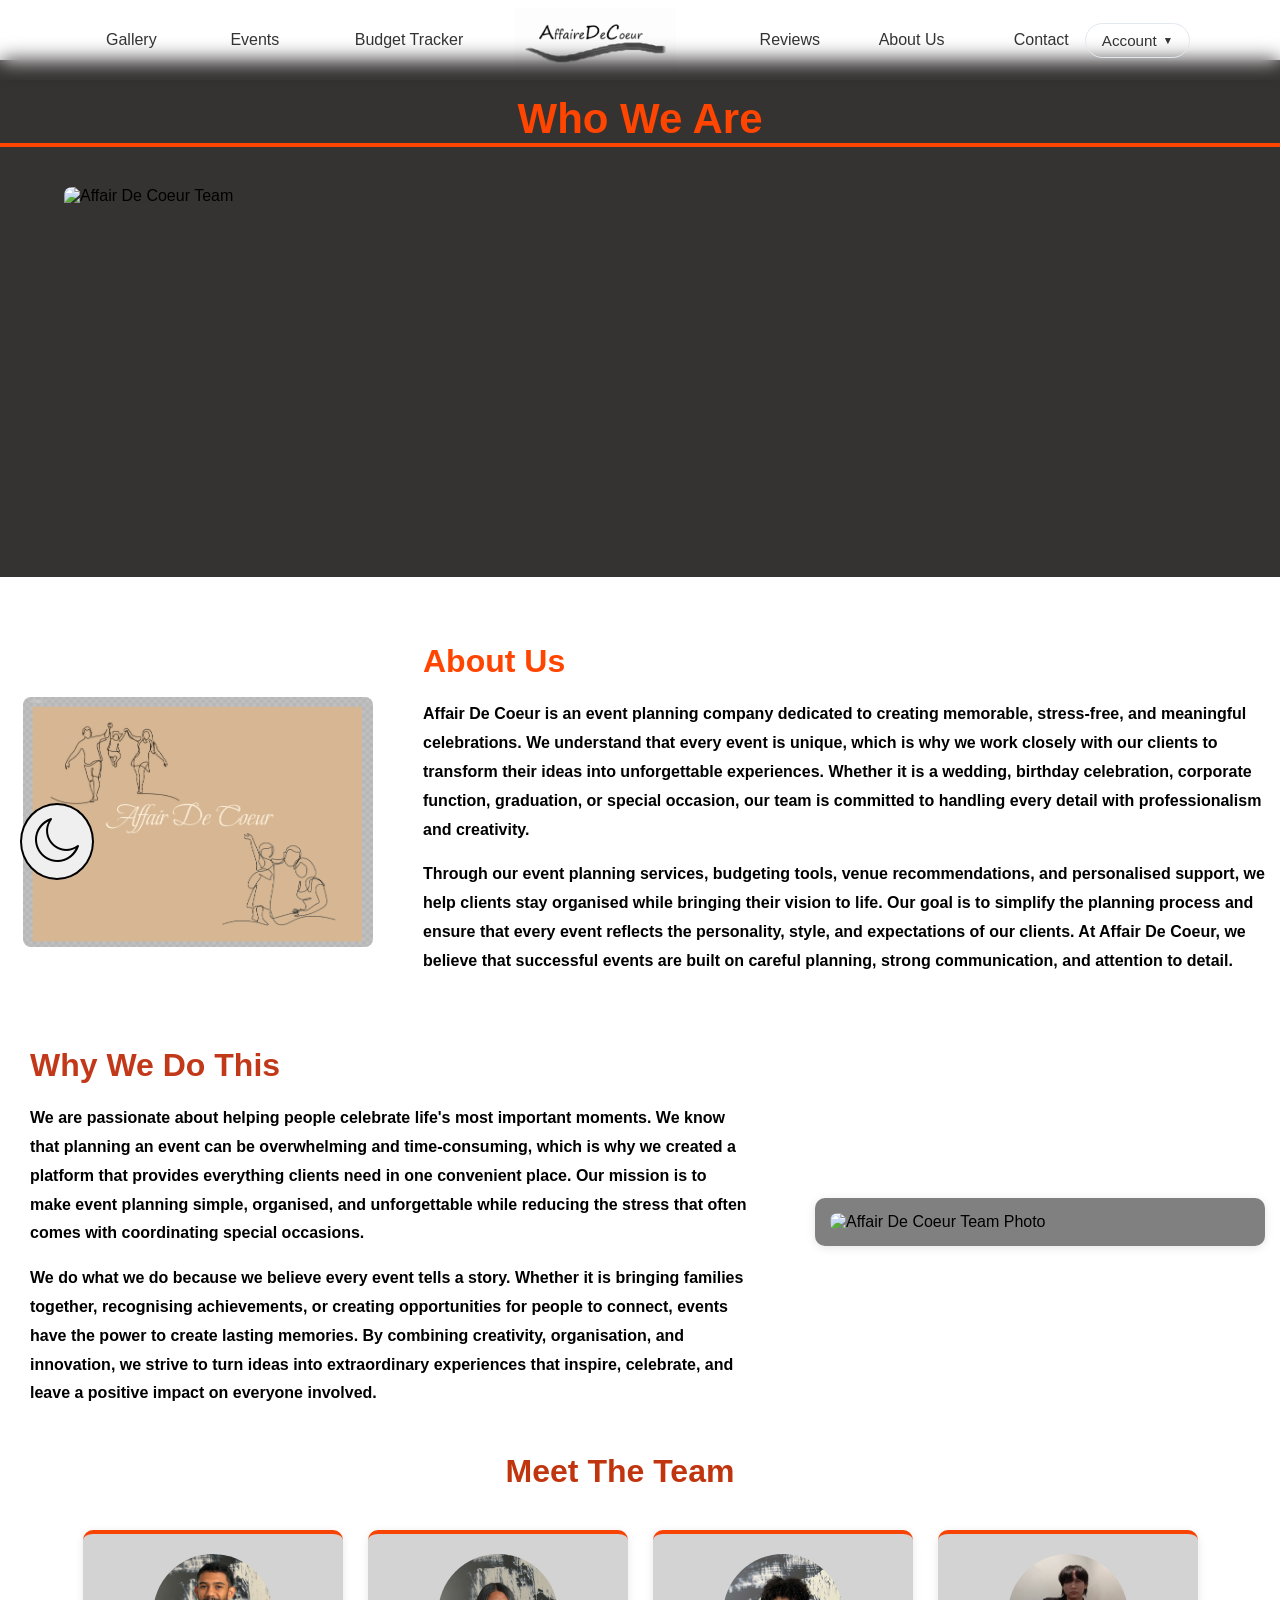
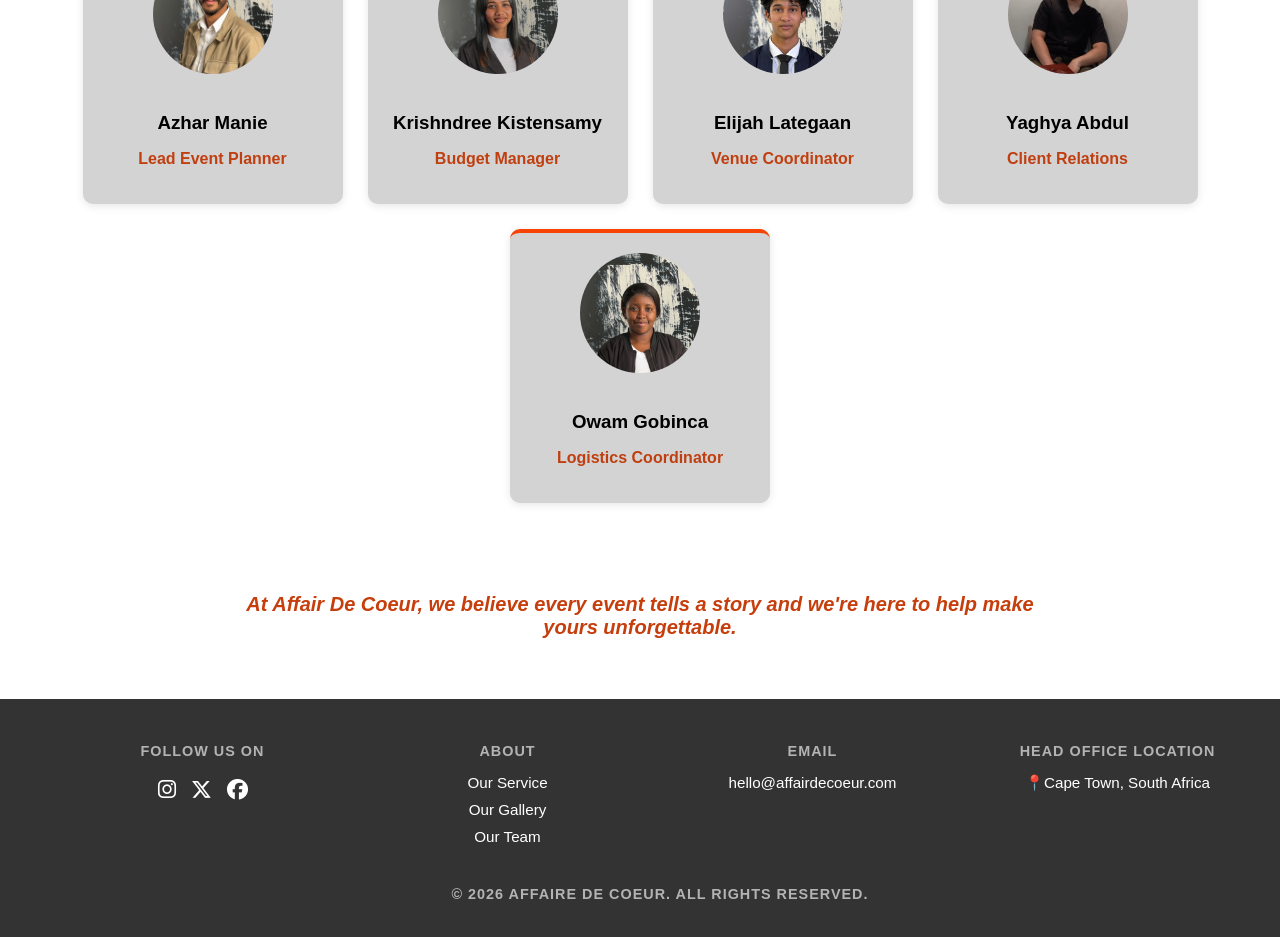
==== commit ca9ad2c4: "updated html and css" ====
--- a/about.html
+++ b/about.html
@@ -4,7 +4,7 @@
     <meta charset="UTF-8" />
     <meta name="viewport" content="width=device-width, initial-scale=1.0" />
     <title>About us | Affaire De Coeure</title>
-    <link rel="stylesheet" href="style.css" />
+    <link rel="stylesheet" href="/css/style.css" />
     <link
       rel="stylesheet"
       href="https://cdnjs.cloudflare.com/ajax/libs/font-awesome/6.5.2/css/all.min.css"
@@ -242,6 +242,6 @@
         </div>
       </div>
     </footer>
-    <script src="about.js"></script>
+    <script src="/js/about.js"></script>
   </body>
 </html>
--- a/css/style.css
+++ b/css/style.css
@@ -0,0 +1,3071 @@
+/*=====================================
+  GLOBAL LIFE-CYCLE & ACCENTS
+=====================================*/
+
+html {
+  scroll-behavior: smooth;
+}
+
+body {
+  font-family: system-ui, -apple-system, BlinkMacSystemFont, 'Segoe UI', Roboto, Oxygen, Ubuntu, Cantarell, 'Open Sans', 'Helvetica Neue', sans-serif;
+  margin: 0;
+  padding: 0;
+  background-color: #fafafa;
+  display: flex;
+  flex-direction: column;
+  min-height: 100vh;
+  color: #222222;
+  transition: background-color 0.3s ease, color 0.3s ease;
+}
+
+/* Keeps the footer at the very bottom */
+main {
+  flex: 1; 
+  width: 90%;
+  margin: 30px auto;
+
+
+}
+
+
+/* ==========================================================================
+   CORE LIGHT THEME DEFAULTS / BASELINE STYLES
+   ========================================================================== */
+:root {
+  --primary-accent: #ff6347;
+  --primary-accent-hover: #ff7f66;
+}
+
+body {
+  background-color: #ffffff;
+  color: #333333;
+  transition: background-color 0.3s ease, color 0.3s ease;
+}
+
+/* ==========================================================================
+   CORE DARK THEME VARIABLES & GLOBAL SELECTORS
+   ========================================================================== */
+body.dark-theme {
+  background-color: #121212 !important;
+  color: #e0e0e0 !important; /* Unified default readable off-white */
+}
+
+/* Global Heading Highlights in Dark Theme */
+body.dark-theme h1, 
+body.dark-theme h2, 
+body.dark-theme h3, 
+body.dark-theme h4,
+body.dark-theme h5,
+body.dark-theme h6,
+body.dark-theme .fw-bold {
+  color: #ffffff !important;
+}
+
+/* Global Muted Copy Settings */
+body.dark-theme .text-muted,
+body.dark-theme small,
+body.dark-theme .cart-empty-msg {
+  color: #a0a0a0 !important;
+}
+
+/* Fix for standard anchor links across generic layout elements */
+body.dark-theme a:not(.dropdown-link):not(.navbar-container a) {
+  color: var(--primary-accent);
+  transition: color 0.2s ease;
+}
+body.dark-theme a:not(.dropdown-link):not(.navbar-container a):hover {
+  color: var(--primary-accent-hover);
+}
+
+/* ==========================================================================
+   NAVIGATION & HEADER (DARK MODE)
+   ========================================================================== */
+body.dark-theme .navbar-container {
+  background-color: rgba(30, 30, 30, 0.95);
+  box-shadow: 0 2px 10px rgba(0, 0, 0, 0.5);
+  border-bottom: 1px solid rgba(255, 255, 255, 0.05);
+}
+
+body.dark-theme .navbar-container a,
+body.dark-theme .account-btn {
+  color: #ffffff;
+}
+
+body.dark-theme .account-btn {
+  border-color: #444444;
+  background-color: transparent;
+}
+body.dark-theme .account-btn:hover {
+  background-color: rgba(255, 255, 255, 0.05);
+}
+
+/* Dropdown Container Fixes */
+body.dark-theme .dropdown-menu {
+  background-color: #1e1e1e !important;
+  border: 1px solid #333333 !important;
+  box-shadow: 0 4px 12px rgba(0, 0, 0, 0.4);
+}
+
+body.dark-theme .dropdown-link {
+  color: #dddddd !important;
+}
+
+body.dark-theme .dropdown-link:hover {
+  background-color: #2a2a2a !important;
+  color: #ffffff !important;
+}
+
+/* ==========================================================================
+   SECTIONS, LAYOUT CONTAINERS & GRID PANELS
+   ========================================================================== */
+body.dark-theme .achievements, 
+body.dark-theme .services-index,
+body.dark-theme .contact_container,
+body.dark-theme .filter-sidebar,
+body.dark-theme .gallery-container,
+body.dark-theme .quote-box,
+body.dark-theme .carousel-container {
+  background-color: #1e1e1e !important;
+  color: #ffffff !important;
+  border: 1px solid rgba(255, 255, 255, 0.08) !important;
+}
+
+/* Specific inner component typography fallback */
+body.dark-theme .contact_subtitle,
+body.dark-theme .contact_intro h1,
+body.dark-theme .contact_info h3,
+body.dark-theme .info_item h4,
+body.dark-theme .quote-box p,
+body.dark-theme .info_item p,
+body.dark-theme .filter-header h3,
+body.dark-theme .checkbox-label {
+  color: #ffffff !important;
+}
+
+body.dark-theme .contact_intro p,
+body.dark-theme .contact_info > p,
+body.dark-theme .info_item a,
+body.dark-theme .filter-label {
+  color: #cccccc !important;
+}
+
+/* ==========================================================================
+   HIGH-SPECIFICITY SIDEBAR STYLES (CHECKBOXES & BUTTONS)
+   ========================================================================== */
+
+/* Force Checkbox Background & Accent Layout Box Rules */
+body.dark-theme .filter-sidebar .checkbox-group input[type="checkbox"] {
+  appearance: none !important;
+  -webkit-appearance: none !important; /* Overrides native Safari/Chrome rendering */
+  background-color: #252525 !important;
+  border: 1px solid #444444 !important;
+  width: 16px !important;
+  height: 16px !important;
+  border-radius: 4px !important;
+  display: inline-flex !important;
+  align-items: center !important;
+  justify-content: center !important;
+  position: relative !important;
+  vertical-align: middle !important;
+  cursor: pointer !important;
+  transition: all 0.2s ease;
+}
+
+/* Force Checkbox Checked Solid Fill State */
+body.dark-theme .filter-sidebar .checkbox-group input[type="checkbox"]:checked {
+  background-color: var(--primary-accent) !important; /* Premium Accent Color */
+  border-color: var(--primary-accent) !important;
+}
+
+/* Force White Checkmark Icon Injection Layer */
+body.dark-theme .filter-sidebar .checkbox-group input[type="checkbox"]:checked::after {
+  content: '✓' !important;
+  position: absolute !important;
+  color: #ffffff !important;
+  font-size: 11px !important;
+  font-weight: bold !important;
+}
+
+/* Force Clear All Filter Action Button Styles */
+body.dark-theme .filter-sidebar .filter-header .clear-all-btn {
+  background-color: transparent !important;
+  color: var(--primary-accent) !important;
+  border: 1px solid var(--primary-accent) !important;
+  padding: 4px 10px !important;
+  border-radius: 4px !important;
+  cursor: pointer !important;
+  display: inline-block !important;
+  transition: all 0.2s ease;
+}
+
+body.dark-theme .filter-sidebar .filter-header .clear-all-btn:hover {
+  background-color: var(--primary-accent) !important;
+  color: #ffffff !important;
+  border-color: var(--primary-accent) !important;
+}
+
+/* Explicit Filter/Sorting Option Button Inactive States */
+body.dark-theme .sorting-options button,
+body.dark-theme .filter-sidebar button:not(.clear-all-btn):not(.active) {
+  background-color: #252525 !important;
+  color: #ffffff !important;
+  border: 1px solid #444444 !important;
+  transition: all 0.2s ease;
+}
+
+/* Hover state for the inactive buttons */
+body.dark-theme .sorting-options button:hover:not(.active),
+body.dark-theme .filter-sidebar button:not(.clear-all-btn):not(.active):hover {
+  background-color: #333333 !important;
+  border-color: #555555 !important;
+  color: #ffffff !important;
+}
+
+/* Active Highlight Button State */
+body.dark-theme .sorting-options button.active,
+body.dark-theme .filter-sidebar button.active {
+  background-color: var(--primary-accent) !important;
+  border-color: var(--primary-accent) !important;
+  color: #ffffff !important;
+}
+
+/* ==========================================================================
+   SERVICES & ADDITIONAL INPUT COMPONENTS
+   ========================================================================== */
+
+/* Product Dynamic Cards */
+body.dark-theme .products {
+  background-color: #1e1e1e !important;
+  border: 1px solid #2d2d2d !important;
+  box-shadow: 0 4px 6px rgba(0, 0, 0, 0.3) !important;
+}
+
+body.dark-theme .products p,
+body.dark-theme .products p b,
+body.dark-theme .products .product-title,
+body.dark-theme .products .price {
+  color: #ffffff !important;
+}
+
+/* Global Search Fields & Sidebar Input Field Configuration */
+body.dark-theme #search-filter,
+body.dark-theme .form_group input,
+body.dark-theme .form_group textarea,
+body.dark-theme .services-page .search-bar,
+body.dark-theme #search-input,
+body.dark-theme #cart-note-input,
+body.dark-theme .services select {
+  background-color: #252525 !important;
+  border: 1px solid #444444 !important;
+  color: #ffffff !important;
+}
+
+body.dark-theme #search-filter::placeholder,
+body.dark-theme #search-input::placeholder,
+body.dark-theme #cart-note-input::placeholder,
+body.dark-theme .form_group input::placeholder,
+body.dark-theme .form_group textarea::placeholder {
+  color: #888888 !important;
+}
+
+/* Global Focus Handling for Inputs */
+body.dark-theme #search-filter:focus,
+body.dark-theme .form_group input:focus,
+body.dark-theme .form_group textarea:focus,
+body.dark-theme #search-input:focus,
+body.dark-theme #cart-note-input:focus,
+body.dark-theme .services select:focus {
+  border-color: var(--primary-accent) !important;
+  outline: none;
+}
+
+/* Section Divider Layout Separator */
+body.dark-theme .filter-divider {
+  border: 0;
+  border-top: 1px solid rgba(255, 255, 255, 0.1) !important;
+}
+
+/* ==========================================================================
+   PLANNER / DROPDOWN OVERLAY CART
+   ========================================================================== */
+body.dark-theme #cart-dropdown {
+  background-color: #1e1e1e !important;
+  border: 1px solid #3d3d3d !important;
+  box-shadow: 0 8px 16px rgba(0, 0, 0, 0.5) !important;
+  color: #e0e0e0 !important;
+}
+
+body.dark-theme .cart-item {
+  border-bottom: 1px solid #2d2d2d !important;
+}
+
+body.dark-theme #cart-close-btn,
+body.dark-theme .remove-note-btn {
+  color: #a0a0a0 !important;
+  background: transparent;
+  border: none;
+  cursor: pointer;
+}
+
+body.dark-theme #cart-close-btn:hover,
+body.dark-theme .remove-note-btn:hover {
+  color: #ffffff !important;
+}
+
+/* ==========================================================================
+   ADVANCED DARK THEME FONT COLOR FIXES
+   ========================================================================== */
+
+/* Force all text variants, paragraph structures, labels, and spans */
+body.dark-theme p,
+body.dark-theme span,
+body.dark-theme label,
+body.dark-theme li,
+body.dark-theme strong,
+body.dark-theme b,
+body.dark-theme i {
+  color: #e0e0e0 !important; /* Soft off-white to prevent glare */
+}
+
+/* Force dark theme visibility inside form control elements, buttons, and fields */
+body.dark-theme input,
+body.dark-theme textarea,
+body.dark-theme select,
+body.dark-theme button {
+  color: #ffffff !important;
+}
+
+/* Table Text Correction (For Cart Data or Invoice Summary Views) */
+body.dark-theme table,
+body.dark-theme th,
+body.dark-theme td {
+  color: #ffffff !important;
+}
+
+/* Explicit class-based overrides for Bootstrap compatibility */
+body.dark-theme .text-dark,
+body.dark-theme .text-body,
+body.dark-theme .text-black {
+  color: #ffffff !important;
+}
+
+/* Cart Item Name Specific Highlight Fix */
+body.dark-theme .cart-item-row,
+body.dark-theme .cart-item-name,
+body.dark-theme .qty,
+body.dark-theme .cart-item-price {
+  color: #ffffff !important;
+}
+
+
+/*=====================================
+  NAVBAR (Optimized Logo Centering)
+=====================================*/ 
+
+.navbar-container {
+  position: fixed;
+  top: 0;
+  left: 0;
+  width: 100%;
+  padding: 0 40px; 
+  background-color: transparent; 
+  box-shadow: 0 2px 10px rgba(0, 0, 0, 0.05); 
+  backdrop-filter: blur(10px);
+  -webkit-backdrop-filter: blur(10px);
+  box-sizing: border-box;
+  z-index: 1000;
+}
+
+.navbar {
+  width: 100%;
+}
+
+.navbar ul {
+  list-style: none;
+  display: flex;
+  align-items: center; 
+  padding: 0;
+  margin: 0 auto;        
+  width: 100%;
+  max-width: 1100px;     
+}
+
+.navbar li {
+  padding: 0.5rem 1rem;
+  white-space: nowrap;
+}
+
+/* Balanced wings alignment logic */
+.navbar li.nav-left {
+  flex: 1 1 0;
+  display: flex;
+  justify-content: flex-start;
+}
+
+.navbar li.logo-item {
+  flex: 0 0 auto;
+  margin: 0 20px;
+}
+
+.navbar li.nav-right {
+  flex: 1 1 0;
+  display: flex;
+  justify-content: flex-end;
+}
+
+.navbar ul li a img {
+  height: 60px;
+  width: auto;
+  display: block;
+}
+
+.navbar-container a {
+  text-decoration: none;
+  color: #333; 
+  font-weight: 500;
+  transition: color 0.3s ease, transform 0.3s ease;
+  display: inline-block;
+}
+
+.navbar-container .navbar ul li a:hover {
+  color: #ff6347; 
+  text-decoration: none;
+  transform: translateY(-2px);
+}
+
+/*=====================================
+  ACCOUNT DROPDOWN NAVIGATION FIXES
+=====================================*/ 
+
+.navbar ul li.dropdown-item {
+  position: relative; 
+  padding: 15px 0;   
+}
+
+.account-btn {
+  font-family: inherit;
+  font-size: 0.95rem;
+  font-weight: 500;
+  color: #333;
+  background: none;
+  border: 1px solid #e2e8f0;
+  padding: 8px 16px;
+  border-radius: 20px;
+  cursor: pointer;
+  display: flex;
+  align-items: center;
+  gap: 6px;
+  transition: all 0.3s ease;
+}
+
+.account-btn .arrow {
+  font-size: 0.65rem;
+  transition: transform 0.3s ease;
+}
+
+/* Dropdown Container Panel */
+.dropdown-menu {
+  position: absolute;
+  top: 100%; 
+  right: 0;
+  background-color: #ffffff;
+  min-width: 160px;
+  border-radius: 12px;
+  box-shadow: 0 10px 25px rgba(0, 0, 0, 0.08);
+  border: 1px solid #eee;
+  padding: 8px 0;
+  display: flex;
+  flex-direction: column;
+  gap: 4px;
+  opacity: 0;
+  visibility: hidden;
+  transform: translateY(10px);
+  transition: opacity 0.3s ease, transform 0.3s ease, visibility 0.3s ease;
+  z-index: 1010;
+}
+
+/* Dropdown link styling */
+.dropdown-link {
+  padding: 10px 18px !important;
+  font-size: 0.9rem !important;
+  font-weight: 500 !important;
+  color: #444 !important;
+  text-decoration: none;
+  display: block;
+  text-align: left;
+  transform: none !important; 
+}
+
+.dropdown-link:hover {
+  background-color: #f7f7f7;
+  color: #ff6347 !important;
+}
+
+/* Special accent callout for the Signup option */
+.dropdown-link.signup-highlight {
+  color: #ff6347 !important;
+  font-weight: 600 !important;
+}
+
+/* --- THE HOVER TRIGGER STATES --- */
+.dropdown-item:hover .dropdown-menu {
+  opacity: 1;
+  visibility: visible;
+  transform: translateY(0);
+}
+
+.dropdown-item:hover .account-btn {
+  border-color: #ff6347;
+  color: #ff6347;
+}
+
+.dropdown-item:hover .account-btn .arrow {
+  transform: rotate(180deg);
+}
+
+/*=====================================
+  HERO - INDEX
+=====================================*/
+
+.herosection {
+  display: flex;
+  flex-direction: column;
+  align-items: center;
+  justify-content: center;
+  height: 80vh;
+  width: 100%;
+  background-image: url("images/Index-Hero.png");
+  background-repeat: no-repeat;
+  background-position: center center;
+  background-size: cover;
+  text-align: center;
+  padding-top: 90px; 
+  box-sizing: border-box;
+}
+
+.herosection h1 {
+  font-size: 3rem;
+  margin: 0 0 10px 0;
+  color: white;
+  text-shadow: 2px 2px 4px rgba(0, 0, 0, 0.6); 
+  letter-spacing: 2px;
+}
+
+.herosection p {
+  font-size: 1.5rem;
+  color: #ddd;
+  margin: 0 0 30px 0;
+  text-shadow: 1px 1px 3px rgba(0, 0, 0, 0.6);
+}
+
+.herosection button {
+  padding: 15px 40px;
+  font-size: 1.2rem;
+  background-color: #ff6347;
+  color: white;
+  border: none;
+  border-radius: 50px;
+  cursor: pointer;
+  transition: background-color 0.3s ease, transform 0.3s ease;
+}
+
+.herosection button:hover {
+  transform: translateY(-2px);
+  box-shadow: 0 8px 22px rgba(255, 42, 84, 0.35);
+  filter: brightness(1.05);
+  background-color: #ff4500;
+}
+
+/*=====================================
+  ACHIEVEMENTS AND SERVICES - INDEX
+=====================================*/
+
+.achievements-services-index {
+  display: grid;
+  grid-template-columns: repeat(auto-fit, minmax(300px, 1fr));
+  gap: 20px;
+  padding: 40px 20px;
+  max-width: 1200px;
+  margin: 0 auto;
+}
+
+.achievements, .services-index {
+  background-color: #f0f0f0;
+  padding: 30px;
+  border-radius: 10px;
+  text-align: center;
+  transition: background-color 0.3s ease, transform 0.3s ease, box-shadow 0.3s ease;
+}
+
+.achievements:hover, .services-index:hover {
+  background-color: #e0e0e0;
+  transform: translateY(-5px);
+  box-shadow: 0 6px 12px rgba(0, 0, 0, 0.15);
+}
+
+.services-index ul {
+  list-style: none;
+  padding: 0;
+  line-height: 1.8;
+}
+
+/* =====================================
+   RESPONSIVE DESIGN
+===================================== */
+
+/* Tablets */
+@media (max-width: 900px) {
+  .navbar-container {
+    position: relative;
+    padding: 10px 0;
+  }
+
+  .navbar ul {
+    gap: 15px;
+    flex-wrap: wrap;
+    justify-content: center;
+  }
+
+  .navbar li, .navbar li.nav-left, .navbar li.nav-right {
+    flex: initial;
+    justify-content: center;
+    padding: 0.3rem 0.5rem;
+  }
+
+  .navbar ul li a img {
+    height: 50px;
+  }
+
+  /* Hero */
+  .herosection {
+    height: 70vh;
+    padding: 40px 20px;
+  }
+
+  .herosection h1 {
+    font-size: 2.3rem;
+  }
+
+  .herosection p {
+    font-size: 1.1rem;
+    max-width: 500px;
+  }
+
+  /* Cards */
+  .achievements-services-index {
+    grid-template-columns: 1fr;
+    padding: 30px 20px;
+  }
+
+  .achievements, .services-index {
+    padding: 25px;
+  }
+}
+
+/* Mobile phones */
+@media (max-width: 600px) {
+  .navbar-container {
+    position: relative;
+  }
+
+  .navbar ul {
+    flex-direction: column;
+    gap: 10px;
+  }
+
+  .navbar li {
+    text-align: center;
+  }
+
+  .navbar ul li a img {
+    height: 45px;
+  }
+
+  /* Hero mobile */
+  .herosection {
+    height: auto;
+    min-height: 70vh;
+    padding-top: 40px;
+    padding-bottom: 40px;
+  }
+
+  .herosection h1 {
+    font-size: 1.8rem;
+    letter-spacing: 1px;
+  }
+
+  .herosection p {
+    font-size: 1rem;
+    padding: 0 20px;
+  }
+
+  .herosection button {
+    width: 80%;
+    font-size: 1rem;
+    padding: 12px 20px;
+  }
+
+  /* Achievement cards */
+  .achievements-services-index {
+    padding: 20px 15px;
+  }
+
+  .achievements h2, .services-index h2 {
+    font-size: 1.3rem;
+  }
+
+  .achievements p, .services-index li {
+    font-size: 0.95rem;
+  }
+
+  /* Dark mode button */
+  .darkmode-btn {
+    position: fixed;
+    bottom: 20px;
+    right: 20px;
+  }
+}
+
+/* ==========================================
+   CONTACT PAGE
+========================================== */
+
+.contact-page-wrapper {
+  padding-top: 140px; 
+  padding-bottom: 60px;
+  max-width: 1100px;
+  width: 90%;
+  margin: 0 auto;
+  flex: 1; 
+}
+
+.contact_intro {
+  text-align: center;
+  background-color: white;
+  padding-bottom: 40px;
+  padding-top: 10px;
+  margin-bottom: 10px;
+}
+
+.contact_subtitle {
+  color: black;
+  font-weight: 600;
+  font-size: 0.95rem;
+  text-transform: uppercase;
+  letter-spacing: 1px;
+}
+
+.contact_intro h1 {
+  font-size: 2.5rem;
+  color: #1a1a1a;
+  margin: 10px 0;
+}
+
+.contact_intro p {
+  max-width: 600px;
+  margin: 0 auto;
+  color: darkslategrey;
+  font-size: 1.1rem;
+  line-height: 1.5;
+}
+
+.contact_container {
+  display: grid;
+  grid-template-columns: repeat(auto-fit, minmax(320px, 1fr));
+  gap: 40px;
+  background: grey;
+  border-radius: 24px;
+  padding: 40px;
+  box-shadow: 0 15px 40px rgba(244, 4, 4, 0.04);
+  border: 1px solid rgba(0, 0, 0, 0.01);
+}
+
+.contact_info {
+  padding-right: 20px;
+}
+
+.contact_info h3 {
+  font-size: 1.6rem;
+  color: #1a1a1a;
+  margin: 0 0 15px 0;
+}
+
+.contact_info > p {
+  color: #2c2b2b;
+  line-height: 1.6;
+  margin-bottom: 35px;
+}
+
+.info_list {
+  display: flex;
+  flex-direction: column;
+  gap: 25px;
+}
+
+.info_item {
+  display: flex;
+  align-items: flex-start;
+  gap: 15px;
+}
+
+.info_icon {
+  font-size: 1.4rem;
+  background: rgba(244, 3, 51, 0.08);
+  padding: 10px;
+  border-radius: 12px;
+  line-height: 1;
+}
+
+.info_item h4 {
+  margin: 0 0 4px 0;
+  font-size: 1rem;
+  color: #1a1a1a;
+}
+
+.info_item p, .info_item a {
+  margin: 0;
+  color: #3c3b3b;
+  text-decoration: none;
+  font-size: 0.95rem;
+  transition: color 0.2s ease;
+}
+
+.info_item a:hover {
+  color: #c84504;
+}
+
+.contact_form {
+  display: flex;
+  flex-direction: column;
+  gap: 20px;
+}
+
+.form_group {
+  display: flex;
+  flex-direction: column;
+  gap: 8px;
+}
+
+.form_group label {
+  font-size: 0.85rem;
+  font-weight: 600;
+  text-transform: uppercase;
+  color: #1a1a1a;
+  letter-spacing: 0.5px;
+}
+
+.form_group input, .form_group textarea {
+  padding: 14px 18px;
+  border: 1px solid #e2e8f0;
+  border-radius: 12px;
+  font-family: inherit;
+  font-size: 0.95rem;
+  color: #0c0b0b;
+  background-color: hsl(15, 33%, 95%);
+  transition: all 0.2s ease;
+}
+
+.form_group input:focus, .form_group textarea:focus {
+  outline: none;
+  border-color: #ff2a54;
+  background-color: #fff;
+  box-shadow: 0 0 0 3px rgba(255, 42, 84, 0.12);
+}
+
+.contact_submit_btn {
+  display: inline-block;
+  padding: 14px 30px;
+  font-size: 1rem;
+  font-weight: 600;
+  background: #ff6347;
+  color: white;
+  border: none;
+  border-radius: 30px;
+  cursor: pointer;
+  box-shadow: 0 5px 15px rgba(255, 42, 84, 0.2);
+  transition: all 0.3s ease;
+  align-self: flex-start;
+  margin-top: 10px;
+}
+
+.contact_submit_btn:hover {
+  transform: translateY(-2px);
+  box-shadow: 0 8px 22px rgba(255, 42, 84, 0.35);
+  filter: brightness(1.05);
+  background-color: #ff4500;
+}
+
+/*================================
+  RESPONSIVE DESIGN
+================================*/
+
+/* Tablets */
+@media screen and (max-width: 992px) {
+
+  .contact-page-wrapper {
+    width: 95%;
+    padding-top: 120px;
+  }
+
+  .contact_container {
+    padding: 30px;
+    gap: 30px;
+  }
+
+  .contact_intro h1 {
+    font-size: 2.2rem;
+  }
+}
+
+
+/* Mobile Devices */
+@media screen and (max-width: 768px) {
+
+  .contact-page-wrapper {
+    width: 95%;
+    padding-top: 100px;
+    padding-bottom: 40px;
+  }
+
+  .contact_container {
+    grid-template-columns: 1fr;
+    padding: 25px;
+    gap: 30px;
+  }
+
+  .contact_info {
+    padding-right: 0;
+  }
+
+  .contact_intro {
+    margin-bottom: 30px;
+  }
+
+  .contact_intro h1 {
+    font-size: 2rem;
+  }
+
+  .contact_intro p {
+    font-size: 1rem;
+  }
+
+  .contact_submit_btn {
+    width: 100%;
+    align-self: stretch;
+  }
+
+  .info_item {
+    gap: 12px;
+  }
+
+  .footer-container {
+    display: flex;
+    flex-direction: column;
+    gap: 25px;
+    text-align: center;
+  }
+
+  .icons {
+    justify-content: center;
+  }
+}
+
+
+/* Small Phones */
+@media screen and (max-width: 480px) {
+
+  .contact-page-wrapper {
+    padding-top: 90px;
+    width: 100%;
+    padding-left: 15px;
+    padding-right: 15px;
+  }
+
+  .contact_container {
+    padding: 20px;
+    border-radius: 16px;
+  }
+
+  .contact_intro h1 {
+    font-size: 1.7rem;
+  }
+
+  .contact_intro p {
+    font-size: 0.9rem;
+  }
+
+  .contact_info h3 {
+    font-size: 1.3rem;
+  }
+
+  .info_icon {
+    font-size: 1.1rem;
+    padding: 8px;
+  }
+
+  .info_item h4 {
+    font-size: 0.9rem;
+  }
+
+  .info_item p,
+  .info_item a {
+    font-size: 0.85rem;
+  }
+
+  .form_group label {
+    font-size: 0.75rem;
+  }
+
+  .form_group input,
+  .form_group textarea {
+    font-size: 0.9rem;
+    padding: 12px 14px;
+  }
+
+  .contact_submit_btn {
+    font-size: 0.9rem;
+    padding: 12px;
+  }
+}
+
+/*=====================================
+  FOOTER
+=====================================*/
+
+.footer {
+  text-align: center;
+  padding: 40px 20px 20px 20px; 
+  background-color: #1a1a1a; 
+  color: #ffffff;
+  margin-top: auto; 
+  display: flex;
+  flex-direction: column;
+  gap: 30px; 
+  font-family: sans-serif; 
+}
+
+.footer-container {
+  display: flex;
+  flex-wrap: wrap; 
+  justify-content: space-around;
+  align-items: flex-start;
+  max-width: 1200px;
+  width: 100%;
+  margin: 0 auto;
+  gap: 20px;
+}
+
+.social-links-box, .about-us, .Mail, .Location {
+  flex: 1;
+  min-width: 200px; 
+  display: flex;
+  flex-direction: column;
+  align-items: center;
+  gap: 10px;
+}
+
+.footer-container p:first-child {
+  font-weight: 600;
+  text-transform: uppercase;
+  font-size: 0.9rem;
+  letter-spacing: 1px;
+  color: #b3b3b3; 
+  margin-bottom: 5px;
+}
+
+.footer-container a {
+  color: #ffffff;
+  text-decoration: none;
+  font-size: 0.95rem;
+  transition: color 0.3s ease;
+}
+
+.footer-container a:hover {
+  color: #d4af37; 
+}
+
+.icons {
+  display: flex;
+  gap: 15px;
+  font-size: 1.3rem;
+  margin-top: 5px;
+}
+
+.icons i {
+  cursor: pointer;
+  transition: transform 0.3s ease, color 0.3s ease;
+}
+
+.icons i:hover {
+  transform: translateY(-3px);
+  color: #d4af37; 
+}
+
+.Location p:last-child {
+  font-size: 0.95rem;
+  margin: 0;
+}
+
+.main-footer {
+  border-top: 1px solid #333; 
+  padding-top: 20px;
+  width: 100%;
+}
+
+.main-footer p {
+  font-size: 0.85rem;
+  color: #888;
+  margin: 0;
+}
+
+.services-page {
+    font-family: sans-serif;
+    color: #222;
+
+}
+
+/* PAGE LAYOUT */
+.services-page .services-wrapper {
+    display: flex;
+    margin-top: 80px;
+}
+
+/* SIDEBAR */
+.services-page .filter-section {
+    width: 180px;
+    flex-shrink: 0;
+    padding: 16px;
+    border-right: 1px solid #ddd;
+    font-size: 13px;
+}
+
+.services-page .filter-section h3 {
+    margin-bottom: 10px;
+}
+
+.services-page .active-filters {
+    display: flex;
+    flex-wrap: wrap;
+    gap: 6px;
+    margin-bottom: 14px;
+}
+
+.services-page .tag {
+    background: #eee;
+    border-radius: 12px;
+    padding: 2px 8px;
+    font-size: 12px;
+    display: inline-flex;
+    align-items: center;
+    gap: 4px;
+}
+
+.services-page .tag button {
+    background: none;
+    border: none;
+    cursor: pointer;
+    font-size: 12px;
+    color: #666;
+}
+
+.services-page .filter-group {
+    margin-bottom: 12px;
+}
+
+.services-page .filter-group label {
+    font-weight: bold;
+    display: block;
+    margin-bottom: 4px;
+    cursor: pointer;
+}
+
+.services-page .filter-group ul {
+    list-style: none;
+    padding-left: 16px;
+    color: #555;
+    line-height: 1.8;
+}
+
+.services-page .filter-group input[type="range"] {
+    width: 100%;
+    margin-top: 6px;
+}
+
+/* MAIN SECTION */
+.services-page .services-section {
+    flex: 1;
+    padding: 20px 24px;
+}
+
+/* SEARCH + SORT BAR */
+.services-page .services-search-bar {
+    display: flex;
+    justify-content: space-between;
+    align-items: center;
+    margin-bottom: 16px;
+    background-color: #FF6347;
+    padding: 30px;
+    border: black 2px solid;
+}
+
+.services-page .search-bar {
+    display: flex;
+    align-items: center;
+    background: #f5f5f5;
+    border-radius: 6px;
+    padding: 6px 20px;
+    gap: 8px;
+    border:black 2px solid;
+}
+
+.services-page .search-bar input {
+    border: none;
+    background: none;
+    outline: none;
+    font-size: 14px;
+    width: 220px;
+}
+
+.services-page .search-bar button {
+    background: none;
+    border: none;
+    cursor: pointer;
+    font-size: 14px;
+}
+
+.services-page .sorting-options {
+    display: flex;
+    gap: 6px;
+}
+
+.services-page .sorting-options button {
+    padding: 5px 12px;
+    border-radius: 16px;
+    border: 1px solid #ccc;
+    background: #fff;
+    cursor: pointer;
+    font-size: 13px;
+    color: #444;
+    border: black 2px solid;
+    transition: all ease-in-out;
+}
+
+.services-page .sorting-options button.active {
+    background: #222;
+    color: #fff;
+    border-color: #222;
+}
+
+/* HEADING */
+.services-page .service-header h1 {
+    font-size: 32px;
+    font-weight: bold;
+    margin-bottom: 20px;
+}
+
+.services-page .service-header {
+  display: flex;
+  flex-direction: row;
+  gap: 65vw;
+}
+
+.services-page .service-header button {
+  height: 6vh;
+  width: 3vw;
+  border-radius: 50%;
+}
+
+/* CARD GRID */
+.services-page .service-items {
+    display: grid;
+    grid-template-columns: repeat(4, 1fr);
+    gap: 12px;
+}
+
+.services-page .products {
+    border: 1px solid #ddd;
+    border-radius: 8px;
+    overflow: hidden;
+    font-size: 159%;
+    transition: all 0.5s ease-in-out;
+}
+
+.services-page .products.wide {
+    grid-column: span 2;
+}
+
+.services-page .products img {
+    width: 100%;
+    aspect-ratio: 4/3;
+    object-fit: cover;
+    display: block;
+    background: #e5e5e5;
+}
+
+.services-page .products.wide img {
+    aspect-ratio: 16/7;
+}
+
+.services-page .products p {
+    padding: 8px 10px;
+    font-size: 70%;
+    color: #555;
+}
+
+.services-page .products:hover {
+    transform: scale(1.05);
+    box-shadow: 0 10px 30px rgba(244, 162, 29, 0.677);
+    cursor: pointer;
+}
+
+/* ─────────────────────────────────────────
+   ADD THIS BLOCK TO THE BOTTOM OF style.css
+   ───────────────────────────────────────── */
+
+/* HOST TAGS */
+.services-page .products {
+    position: relative;
+}
+
+.services-page .host-tag {
+    position: absolute;
+    top: 8px;
+    left: 8px;
+    font-size: 10px;
+    font-weight: 700;
+    text-transform: uppercase;
+    letter-spacing: 0.6px;
+    padding: 3px 8px;
+    border-radius: 4px;
+    z-index: 2;
+    pointer-events: none;
+}
+
+.services-page .we-host-tag {
+    background: #FF6347;
+    color: #fff;
+}
+
+.services-page .external-tag {
+    background: rgba(0, 0, 0, 0.55);
+    color: #fff;
+}
+
+/* CARD ACTION BUTTONS */
+.services-page .card-actions {
+    display: flex;
+    gap: 6px;
+    padding: 6px 10px 10px;
+}
+
+.services-page .card-actions button {
+    flex: 1;
+    padding: 5px 6px;
+    font-size: 11px;
+    font-weight: 600;
+    border-radius: 5px;
+    border: none;
+    cursor: pointer;
+    transition: background 0.2s, transform 0.1s;
+}
+
+.services-page .add-to-plan-btn {
+    background: #FF6347;
+    color: #fff;
+}
+
+.services-page .add-to-plan-btn:hover {
+    background: #e5502f;
+}
+
+.services-page .add-to-plan-btn:active {
+    transform: scale(0.95);
+}
+
+.services-page .add-to-plan-btn.added {
+    background: #2ecc71;
+}
+
+.services-page .go-to-site-btn {
+    background: #f0f0f0;
+    color: #333;
+    border: 1px solid #ddd !important;
+}
+
+.btn-combo {
+    position: relative;
+    overflow: hidden;
+    animation: pulseRing 2s ease-out infinite;
+}
+
+.btn-combo::before {
+    content: '';
+    position: absolute;
+    top: 0; left: -100%;
+    width: 55%; height: 100%;
+    background: linear-gradient(120deg, transparent, rgba(255,255,255,0.32), transparent);
+    animation: shimmerSweep 2.4s ease-in-out infinite;
+}
+
+.btn-combo::after {
+    content: '';
+    position: absolute;
+    inset: 0;
+    border-radius: 8px;
+    border: 2px solid rgba(255,255,255,0.7);
+    clip-path: inset(0 100% 0 0);
+    animation: traceBorder 2.4s linear infinite;
+}
+
+@keyframes pulseRing {
+    0%   { box-shadow: 0 0 0 0 rgba(255,99,71,0.7); }
+    70%  { box-shadow: 0 0 0 16px rgba(255,99,71,0); }
+    100% { box-shadow: 0 0 0 0 rgba(255,99,71,0); }
+}
+
+@keyframes shimmerSweep {
+    0%   { left: -100%; }
+    45%  { left: 150%; }
+    100% { left: 150%; }
+}
+
+@keyframes traceBorder {
+    0%   { clip-path: inset(0 100% 0 0); }
+    30%  { clip-path: inset(0 0 0 0); }
+    60%  { clip-path: inset(0 0 0 0); }
+    90%  { clip-path: inset(0 0 0 100%); }
+    100% { clip-path: inset(0 100% 0 0); }
+}
+
+.btn-combo:hover {
+    animation: none;
+    transform: scale(1.05);
+    transition: all 0.2s ease;
+}
+.btn-combo:hover::before,
+.btn-combo:hover::after { animation: none; }
+
+.services-page .go-to-site-btn:hover {
+    background: #e2e2e2;
+}
+
+/* CART WRAPPER & BUTTON */
+.services-page .cart-wrapper {
+    position: relative;
+}
+
+.services-page .cart-btn {
+    position: relative;
+    height: 44px;
+    width: 44px;
+    border-radius: 50%;
+    padding: 0;
+    display: flex;
+    align-items: center;
+    justify-content: center;
+    background: #FF6347;
+    border: none;
+    font-size: 18px;
+    transition: transform 0.15s;
+}
+
+.services-page .cart-btn.bump {
+    animation: cartBump 0.4s ease;
+}
+
+@keyframes cartBump {
+    0%   { transform: scale(1); }
+    30%  { transform: scale(1.35); }
+    60%  { transform: scale(0.9); }
+    100% { transform: scale(1); }
+}
+
+.services-page .cart-count {
+    position: absolute;
+    top: -6px;
+    right: -6px;
+    background: #222;
+    color: #fff;
+    font-size: 10px;
+    font-weight: 700;
+    width: 18px;
+    height: 18px;
+    border-radius: 50%;
+    display: flex;
+    align-items: center;
+    justify-content: center;
+    line-height: 1;
+    transition: transform 0.2s;
+}
+
+.services-page .cart-count.pop {
+    animation: countPop 0.3s ease;
+}
+
+@keyframes countPop {
+    0%   { transform: scale(1); }
+    50%  { transform: scale(1.5); }
+    100% { transform: scale(1); }
+}
+
+/* FLY-TO-CART PARTICLE */
+.fly-particle {
+    position: fixed;
+    width: 10px;
+    height: 10px;
+    background: #FF6347;
+    border-radius: 50%;
+    pointer-events: none;
+    z-index: 9999;
+    transition: none;
+}
+
+/* CART DROPDOWN */
+.services-page .cart-dropdown {
+    display: none;
+    position: absolute;
+    top: 54px;
+    right: 0;
+    width: 320px;
+    background: #fff;
+    border: 1.5px solid #eee;
+    border-radius: 10px;
+    box-shadow: 0 8px 32px rgba(0,0,0,0.14);
+    z-index: 1000;
+    flex-direction: column;
+    overflow: hidden;
+}
+
+.services-page .cart-dropdown.open {
+    display: flex;
+    animation: dropIn 0.2s ease;
+}
+
+@keyframes dropIn {
+    from { opacity: 0; transform: translateY(-8px); }
+    to   { opacity: 1; transform: translateY(0); }
+}
+
+.services-page .cart-dropdown-header {
+    display: flex;
+    justify-content: space-between;
+    align-items: center;
+    padding: 12px 16px;
+    background: #FF6347;
+    color: #fff;
+    font-weight: 700;
+    font-size: 14px;
+}
+
+.services-page .cart-close-btn {
+    background: none;
+    border: none;
+    color: #fff;
+    font-size: 14px;
+    cursor: pointer;
+    padding: 0;
+    line-height: 1;
+}
+
+.services-page .cart-items-list {
+    max-height: 280px;
+    overflow-y: auto;
+    padding: 8px 0;
+}
+
+.services-page .cart-empty-msg {
+    text-align: center;
+    color: #aaa;
+    font-size: 13px;
+    padding: 24px 0;
+    margin: 0;
+}
+
+.services-page .cart-item-row {
+    display: flex;
+    align-items: center;
+    justify-content: space-between;
+    padding: 8px 16px;
+    font-size: 13px;
+    border-bottom: 1px solid #f5f5f5;
+    animation: fadeInRow 0.2s ease;
+    gap: 6px;
+}
+
+.services-page .minus-btn,
+.services-page .plus-btn {
+    background: #f0f0f0;
+    border: 1px solid #ddd;
+    border-radius: 4px;
+    width: 22px;
+    height: 22px;
+    font-size: 14px;
+    font-weight: 700;
+    cursor: pointer;
+    display: flex;
+    align-items: center;
+    justify-content: center;
+    flex-shrink: 0;
+    transition: background 0.15s;
+}
+
+.services-page .minus-btn:hover,
+.services-page .plus-btn:hover {
+    background: #FF6347;
+    color: #fff;
+    border-color: #FF6347;
+}
+
+.services-page .qty {
+    font-size: 13px;
+    font-weight: 600;
+    min-width: 16px;
+    text-align: center;
+}
+
+@keyframes fadeInRow {
+    from { opacity: 0; transform: translateX(8px); }
+    to   { opacity: 1; transform: translateX(0); }
+}
+
+.services-page .cart-item-name {
+    flex: 1;
+    font-weight: 600;
+    color: #222;
+    white-space: nowrap;
+    overflow: hidden;
+    text-overflow: ellipsis;
+    max-width: 200px;
+}
+
+.services-page .cart-item-price {
+    color: #FF6347;
+    font-size: 12px;
+    margin-right: 10px;
+    white-space: nowrap;
+}
+
+.services-page .cart-item-delete {
+    background: none;
+    border: none;
+    color: #ccc;
+    cursor: pointer;
+    font-size: 14px;
+    padding: 0;
+    transition: color 0.15s;
+    flex-shrink: 0;
+}
+
+.services-page .cart-item-delete:hover {
+    color: #e74c3c;
+}
+
+/* CART FOOTER / NOTES */
+.services-page .cart-dropdown-footer {
+    padding: 10px 14px 14px;
+    border-top: 1px solid #eee;
+    background: #fafafa;
+}
+
+.services-page .cart-note-row {
+    display: flex;
+    gap: 6px;
+    margin-bottom: 8px;
+}
+
+.services-page .cart-note-row input {
+    flex: 1;
+    border: 1px solid #ddd;
+    border-radius: 5px;
+    padding: 5px 10px;
+    font-size: 12px;
+    outline: none;
+}
+
+.services-page .cart-note-row input:focus {
+    border-color: #FF6347;
+}
+
+.services-page #cart-note-add-btn {
+    background: #FF6347;
+    color: #fff;
+    border: none;
+    border-radius: 5px;
+    width: 30px;
+    cursor: pointer;
+    font-size: 16px;
+    display: flex;
+    align-items: center;
+    justify-content: center;
+    flex-shrink: 0;
+}
+
+.services-page #cart-note-add-btn:hover {
+    background: #e5502f;
+}
+
+.services-page .cart-note-entry {
+    display: flex;
+    align-items: flex-start;
+    justify-content: space-between;
+    background: #fff;
+    border: 1px solid #eee;
+    border-radius: 5px;
+    padding: 5px 8px;
+    font-size: 12px;
+    color: #555;
+    margin-bottom: 5px;
+    animation: fadeInRow 0.2s ease;
+}
+
+.services-page .cart-note-entry button {
+    background: none;
+    border: none;
+    color: #ccc;
+    cursor: pointer;
+    font-size: 12px;
+    padding: 0;
+    margin-left: 6px;
+    flex-shrink: 0;
+}
+
+.services-page .cart-note-entry button:hover {
+    color: #e74c3c;
+}
+
+/* SERVICE HEADER — keep cart-wrapper right-aligned */
+.services-page .service-header {
+    display: flex;
+    flex-direction: row;
+    align-items: center;
+    justify-content: space-between;
+    gap: 0;
+}
+
+/* ══════════════════════════════════════════════════════════════
+   AFFAIR DE COEUR — RESPONSIVE STYLES
+   Paste this at the very bottom of style.css
+   (after the style-additions.css block)
+   ══════════════════════════════════════════════════════════════ */
+
+/* ─────────────────────────────────────────────────────────────
+   TABLET  —  max-width: 1024px
+   ───────────────────────────────────────────────────────────── */
+@media (max-width: 1024px) {
+
+    /* Navbar */
+    .services-page .navbar ul {
+        gap: 12px;
+        flex-wrap: wrap;
+        justify-content: center;
+        padding: 8px 16px;
+    }
+
+    .services-page .navbar ul li a {
+        font-size: 13px;
+    }
+
+    /* Layout: tighten sidebar */
+    .services-page .services-wrapper {
+        margin-top: 200px;
+    }
+
+    .services-page .filter-section {
+        width: 160px;
+        padding: 12px;
+    }
+
+    /* Grid: 3 columns on tablet */
+    .services-page .service-items {
+        grid-template-columns: repeat(3, 1fr);
+        gap: 10px;
+    }
+
+    /* Search bar */
+    .services-page .services-search-bar {
+        flex-wrap: wrap;
+        gap: 10px;
+        padding: 16px;
+    }
+
+    .services-page .sorting-options {
+        flex-wrap: wrap;
+        gap: 6px;
+    }
+
+    /* Service header */
+    .services-page .service-header {
+        gap: 0;
+    }
+
+    /* Cart dropdown width */
+    .services-page .cart-dropdown {
+        width: 290px;
+    }
+}
+
+
+/* ─────────────────────────────────────────────────────────────
+   LARGE MOBILE  —  max-width: 768px
+   Sidebar collapses, filter becomes a toggle drawer
+   ───────────────────────────────────────────────────────────── */
+@media (max-width: 768px) {
+
+    /* ── NAVBAR ── */
+    .services-page .navbar ul {
+        gap: 8px;
+        padding: 6px 12px;
+    }
+
+    .services-page .navbar ul li img {
+        height: 32px;
+    }
+
+    /* ── LAYOUT ── */
+    .services-page .services-wrapper {
+        flex-direction: column;
+        margin-top: 200px;
+    }
+
+    /* ── FILTER SIDEBAR → COLLAPSIBLE DRAWER ── */
+    .services-page .filter-section {
+        width: 100%;
+        border-right: none;
+        border-bottom: 1px solid #eee;
+        padding: 0;
+        position: relative;
+    }
+
+    /* Hide the sidebar content by default on mobile */
+    .services-page .filter-section .filter-group {
+        display: none;
+        padding: 12px 16px;
+        background: #fff;
+        border-top: 1px solid #f0f0f0;
+    }
+
+    /* Show when drawer is open */
+    .services-page .filter-section.drawer-open .filter-group {
+        display: block;
+    }
+
+    /* Filter toggle button (injected by JS) */
+    .services-page .filter-toggle-btn {
+        display: flex;
+        align-items: center;
+        justify-content: space-between;
+        width: 100%;
+        padding: 14px 16px;
+        background: #fff;
+        border: none;
+        border-bottom: 1px solid #eee;
+        font-size: 15px;
+        font-weight: 700;
+        color: #222;
+        cursor: pointer;
+        text-align: left;
+    }
+
+    .services-page .filter-toggle-btn .filter-toggle-icon {
+        font-size: 18px;
+        color: #FF6347;
+        transition: transform 0.25s ease;
+        line-height: 1;
+    }
+
+    .services-page .filter-section.drawer-open .filter-toggle-icon {
+        transform: rotate(180deg);
+    }
+
+    /* Filter labels become comfortable touch targets */
+    .services-page .filter-section .filter-group label {
+        display: flex;
+        align-items: center;
+        gap: 8px;
+        padding: 6px 0;
+        font-size: 14px;
+        font-weight: 500;
+        cursor: pointer;
+        color: #333;
+    }
+
+    .services-page .filter-section .filter-group label input[type="checkbox"] {
+        width: 16px;
+        height: 16px;
+        accent-color: #FF6347;
+        flex-shrink: 0;
+        cursor: pointer;
+    }
+
+    .services-page .filter-section h3 {
+        display: none; /* replaced by toggle button */
+    }
+
+    /* ── MAIN CONTENT ── */
+    .services-page .services-section {
+        padding: 14px 12px;
+    }
+
+    /* ── SEARCH + SORT ── */
+    .services-page .services-search-bar {
+        flex-direction: column;
+        gap: 10px;
+        padding: 14px;
+        border-radius: 8px;
+    }
+
+    .services-page .search-bar {
+        width: 100%;
+    }
+
+    .services-page .search-bar input {
+        width: 100%;
+        font-size: 15px;
+    }
+
+    .services-page .sorting-options {
+        width: 100%;
+        display: grid;
+        grid-template-columns: repeat(2, 1fr);
+        gap: 6px;
+    }
+
+    .services-page .sorting-options button {
+        text-align: center;
+        padding: 8px 4px;
+        font-size: 12px;
+    }
+
+    /* ── SERVICE HEADER ── */
+    .services-page .service-header {
+        align-items: center;
+        margin-bottom: 14px;
+    }
+
+    .services-page .service-header h1 {
+        font-size: 28px !important;
+        margin-bottom: 0;
+    }
+
+    /* ── CART DROPDOWN ── */
+    .services-page .cart-dropdown {
+        position: fixed;
+        top: auto;
+        bottom: 0;
+        right: 0;
+        left: 0;
+        width: 200%;
+        max-height: 75vh;
+        border-radius: 16px 16px 0 0;
+        box-shadow: 0 -4px 30px rgba(0,0,0,0.18);
+        animation: slideUp 0.25s ease;
+    }
+
+    @keyframes slideUp {
+        from { transform: translateY(20px); opacity: 0; }
+        to   { transform: translateY(0);    opacity: 1; }
+    }
+
+    .services-page .cart-items-list {
+        max-height: 45vh;
+    }
+
+    /* ── CARD GRID — 2 columns ── */
+    .services-page .service-items {
+        grid-template-columns: repeat(2, 1fr);
+        gap: 10px;
+    }
+
+    /* ── CARD ACTIONS ── */
+    .services-page .card-actions {
+        flex-direction: column;
+        gap: 5px;
+        padding: 6px 8px 10px;
+    }
+
+    .services-page .card-actions button {
+        width: 100%;
+        padding: 8px;
+        font-size: 12px;
+    }
+
+    /* ── HOST TAG ── */
+    .services-page .host-tag {
+        font-size: 9px;
+        padding: 3px 6px;
+    }
+}
+
+
+/* ─────────────────────────────────────────────────────────────
+   SMALL MOBILE  —  max-width: 480px
+   Single column, max readability
+   ───────────────────────────────────────────────────────────── */
+@media (max-width: 480px) {
+
+    /* ── NAVBAR ── */
+    .services-page .navbar ul {
+        gap: 6px 10px;
+        padding: 8px 10px;
+        justify-content: center;
+    }
+
+    .services-page .navbar ul li a {
+        font-size: 12px;
+    }
+
+    .services-page .navbar ul li img {
+        height: 28px;
+    }
+
+    /* ── LAYOUT ── */
+    .services-page .services-wrapper {
+        margin-top: 200px;
+    }
+
+    .services-page .services-section {
+        padding: 10px 10px;
+    }
+
+    /* ── SEARCH BAR ── */
+    .services-page .services-search-bar {
+        padding: 12px 10px;
+        border-radius: 6px;
+        border-width: 1px;
+    }
+
+    /* Sort: 2 columns still, but more compact */
+    .services-page .sorting-options button {
+        font-size: 11px;
+        padding: 7px 2px;
+        border-radius: 8px;
+    }
+
+    /* ── HEADING ── */
+    .services-page .service-header h1 {
+        font-size: 22px !important;
+    }
+
+    .services-page .cart-btn {
+        width: 38px;
+        height: 38px;
+        font-size: 15px;
+    }
+
+    /* ── CARD GRID — 1 column ── */
+    .services-page .service-items {
+        grid-template-columns: 1fr;
+        gap: 12px;
+    }
+
+    /* Cards fill width and look more portrait at 1-col */
+    .services-page .products img {
+        aspect-ratio: 16/7;
+    }
+
+    /* ── CARD TEXT ── */
+    .services-page .products p {
+        font-size: 75% !important;
+    }
+
+    /* ── CARD ACTIONS — side by side again at full width ── */
+    .services-page .card-actions {
+        flex-direction: row;
+        gap: 6px;
+        padding: 6px 10px 10px;
+    }
+
+    .services-page .card-actions button {
+        padding: 9px 6px;
+        font-size: 12px;
+        font-weight: 700;
+    }
+
+    /* ── CART DROPDOWN ── */
+    .services-page .cart-dropdown {
+        max-height: 80vh;
+    }
+
+    .services-page .cart-items-list {
+        max-height: 48vh;
+    }
+
+    .services-page .cart-item-name {
+        max-width: 160px;
+        font-size: 12px;
+    }
+
+    .services-page .cart-dropdown-header span {
+        font-size: 13px;
+    }
+
+    /* ── FILTER DRAWER ── */
+    .services-page .filter-section .filter-group {
+        display: none;
+        column-count: 2;
+        column-gap: 12px;
+    }
+
+    .services-page .filter-section.drawer-open .filter-group {
+        display: block;
+    }
+
+    .services-page .filter-section .filter-group label {
+        font-size: 13px;
+        break-inside: avoid;
+    }
+
+    /* Budget slider stays full width */
+    .services-page .filter-group:last-child {
+        column-count: 1;
+    }
+
+    /* ── HOST TAG ── */
+    .services-page .host-tag {
+        font-size: 8px;
+        padding: 2px 5px;
+        top: 6px;
+        left: 6px;
+    }
+}
+
+
+/* ─────────────────────────────────────────────────────────────
+   UTILITY — respect reduced motion preference
+   ───────────────────────────────────────────────────────────── */
+@media (prefers-reduced-motion: reduce) {
+    .services-page .products,
+    .services-page .cart-btn,
+    .services-page .cart-count,
+    .services-page .cart-dropdown,
+    .services-page .cart-item-row,
+    .fly-particle {
+        animation: none !important;
+        transition: none !important;
+    }
+}
+
+/* ══════════════════════════════════════════════════════
+   NAVBAR OVERLAP FIX
+   Paste this at the top of responsive.css
+   (or at the bottom of style.css)
+   ══════════════════════════════════════════════════════ */
+
+/* Make navbar fixed so it stays on top */
+.services-page .navbar-container {
+    position: fixed;
+    top: 0;
+    left: 0;
+    width: 100%;
+    z-index: 999;
+    background: #fff;
+    box-shadow: 0 2px 10px rgba(0, 0, 0, 0.08);
+}
+
+/* Push the whole wrapper down by the navbar's height */
+.services-page .services-wrapper {
+    margin-top: 80px;
+}
+
+/* ── Tablet ── */
+@media (max-width: 1024px) {
+    .services-page .services-wrapper {
+        margin-top: 70px;
+    }
+}
+
+/* ── Mobile ── */
+@media (max-width: 768px) {
+    .services-page .services-wrapper {
+        margin-top: 60px;
+    }
+}
+
+@media (max-width: 480px) {
+    .services-page .services-wrapper {
+        margin-top: 56px;
+    }
+}
+
+/*=====================================
+  AUTH PAGES (LOGIN & SIGNUP)
+=====================================*/
+
+.auth-page-wrapper {
+  display: flex;
+  align-items: center;
+  justify-content: center;
+  padding: 140px 20px 60px 20px; 
+  min-height: calc(100vh - 200px);
+}
+
+.auth-card {
+  background: #ffffff;
+  width: 100%;
+  max-width: 450px;
+  border-radius: 24px;
+  padding: 40px;
+  box-shadow: 0 15px 40px rgba(0, 0, 0, 0.04);
+  border: 1px solid rgba(0, 0, 0, 0.01);
+  box-sizing: border-box;
+}
+
+.auth-header {
+  text-align: center;
+  margin-bottom: 30px;
+}
+
+.auth-header h2 {
+  font-size: 2.2rem;
+  color: #1a1a1a;
+  margin: 0 0 8px 0;
+}
+
+.auth-header p {
+  color: #666;
+  font-size: 0.95rem;
+  margin: 0;
+  line-height: 1.5;
+}
+
+.auth-form {
+  display: flex;
+  flex-direction: column;
+  gap: 20px;
+}
+
+.auth-form .label-row {
+  display: flex;
+  justify-content: space-between;
+  align-items: center;
+}
+
+.auth-btn-full {
+  width: 100%;
+  align-self: stretch !important;
+  margin-top: 5px;
+  text-align: center;
+}
+
+.form-checkbox {
+  display: flex;
+  align-items: center;
+  gap: 10px;
+  font-size: 0.9rem;
+  color: #555;
+}
+
+.form-checkbox input[type="checkbox"] {
+  accent-color: #ff6347;
+  width: 16px;
+  height: 16px;
+  cursor: pointer;
+}
+
+.auth-footer {
+  text-align: center;
+  margin-top: 25px;
+  padding-top: 20px;
+  border-top: 1px solid #f1f5f9;
+  font-size: 0.9rem;
+  color: #666;
+}
+
+.auth-footer p {
+  margin: 0;
+}
+
+.auth-alt-link {
+  color: #ff6347;
+  text-decoration: none;
+  font-weight: 600;
+  transition: color 0.2s ease;
+}
+
+.auth-alt-link:hover {
+  color: #ff4500;
+  text-decoration: underline;
+}
+
+.text-small {
+  font-size: 0.85rem;
+}
+
+/* --- Dark Theme Integration for Auth --- */
+body.dark-theme .auth-card {
+  background: #1e1e1e;
+  border-color: rgba(255, 255, 255, 0.1);
+  box-shadow: 0 15px 40px rgba(0, 0, 0, 0.3);
+}
+
+body.dark-theme .auth-header h2 {
+  color: #fff;
+}
+
+body.dark-theme .auth-header p,
+body.dark-theme .form-checkbox {
+  color: #aaa;
+}
+
+body.dark-theme .auth-footer {
+  border-top-color: #2a2a2a;
+  color: #aaa;
+}
+
+body.dark-theme .form-checkbox a {
+  color: #ff6347;
+}
+
+/*=====================================
+  MEDIA QUERIES (EXTENSIONS)
+=====================================*/
+
+@media (max-width: 768px) {
+  .content-grid {
+    grid-template-columns: repeat(2, 1fr);
+  }
+  .feature-image {
+    height: 350px;
+  }
+}
+
+@media (max-width: 500px) {
+  .content-grid {
+    grid-template-columns: 1fr;
+  }
+  .navbar h1 {
+    font-size: 24px;
+  }
+  .feature-image {
+    height: 250px;
+  }
+  .dropdown-menu {
+    right: 50%;
+    transform: translateX(50%) translateY(10px);
+  }
+  .dropdown-item:hover .dropdown-menu {
+    transform: translateX(50%) translateY(0);
+  }
+}
+/*=====================================
+  Gallery
+=====================================*/
+
+/* HERO BANNER IMAGE INTERFACE */
+.feature-image-container {
+  position: relative;
+  width: 100%;
+  height: 60vh;
+  margin-top: 75px;
+  margin-bottom: 50px;
+  overflow: hidden;
+}
+
+.feature-image-container::before {
+  content: "";
+  position: absolute;
+  inset: 0;
+  background: linear-gradient(to bottom, rgba(0, 0, 0, 0.3), rgba(0, 0, 0, 0.6));
+  z-index: 1;
+}
+
+.feature-image {
+  width: 100%;
+  height: 100%;
+  object-fit: cover;
+  display: block;
+}
+
+.overlay-text {
+  position: absolute;
+  top: 50%;
+  left: 50%;
+  transform: translate(-50%, -50%);
+  text-align: center;
+  color: white;
+  z-index: 2;
+  width: 90%;
+}
+
+.overlay-text h2 {
+  font-size: clamp(2rem, 5vw, 3.5rem);
+  font-weight: 700;
+  letter-spacing: 4px;
+  margin-bottom: 15px;
+  text-transform: uppercase;
+  text-shadow: 2px 2px 10px rgba(0, 0, 0, 0.5);
+}
+
+.overlay-text p {
+  font-size: clamp(1rem, 2vw, 1.4rem);
+  line-height: 1.6;
+  max-width: 700px;
+  margin: 0 auto;
+  font-family: "Georgia", serif;
+  font-style: italic;
+  opacity: 0.9;
+}
+
+/* FILTER SIDEBAR ENGINE UI */
+.filter-sidebar {
+  background: #ffffff;
+  padding: 20px;
+  border-radius: 15px;
+  box-shadow: 0 10px 30px rgba(0, 0, 0, 0.05);
+  margin: 130px auto 40px auto;
+  border: 1px solid #f0f0f0;
+  position: relative;
+}
+
+.filter-sidebar,
+.content-grid,
+.gallery-container {
+  max-width: 1200px;
+  width: 95%;
+  margin-left: auto;
+  margin-right: auto;
+}
+
+.filter-header {
+  display: flex;
+  justify-content: space-between;
+  align-items: center;
+  margin-bottom: 25px;
+  border-bottom: 2px solid #ff6347;
+  padding-bottom: 10px;
+}
+
+.filter-header h3 {
+  font-size: 1.5rem;
+  color: #1a1a1a;
+  font-weight: 600;
+  margin: 0;
+}
+
+.clear-all-btn {
+  background: none;
+  border: 1px solid #111111;
+  color: #111111;
+  padding: 6px 15px;
+  border-radius: 20px;
+  cursor: pointer;
+  font-size: 0.9rem;
+  transition: all 0.3s ease;
+}
+
+.clear-all-btn:hover {
+  background: #ff6347;
+  color: #fff;
+  border-color: #ff6347;
+}
+
+.filter-form {
+  display: grid;
+  grid-template-columns: 1fr 2px 2fr;
+  gap: 30px;
+  align-items: start;
+}
+
+.filter-group {
+  display: flex;
+  flex-direction: column;
+  gap: 12px;
+}
+
+.filter-label {
+  font-weight: 600;
+  font-size: 0.9rem;
+  text-transform: uppercase;
+  color: #666;
+  letter-spacing: 1px;
+}
+
+#search-filter {
+  width: 100%;
+  padding: 12px 20px;
+  border: 1px solid #e5e7eb;
+  border-radius: 30px;
+  background: #f9fafb;
+  font-size: 14px;
+  transition: all 0.3s ease;
+}
+
+#search-filter:focus {
+  outline: none;
+  border-color: #ff6347;
+  box-shadow: 0 0 0 4px rgba(255, 99, 71, 0.1);
+  background: #ffffff;
+}
+
+.filter-divider {
+  border: none;
+  border-left: 1px solid #e5e7eb;
+  height: 100%;
+}
+
+.checkbox-group {
+  border: none;
+  display: flex;
+  flex-wrap: wrap;
+  gap: 10px;
+}
+
+.checkbox-label {
+  display: flex;
+  align-items: center;
+  gap: 8px;
+  background: #f3f4f6;
+  padding: 8px 16px;
+  border-radius: 20px;
+  cursor: pointer;
+  transition: all 0.2s ease;
+  font-size: 0.95rem;
+  border: 1px solid transparent;
+  color: #555;
+}
+
+.checkbox-label:hover {
+  background: #e5e7eb;
+}
+
+.checkbox-label input[type="checkbox"] {
+  accent-color: #ff6347;
+  width: 16px;
+  height: 16px;
+}
+
+.checkbox-label:has(input:checked) {
+  background: rgba(255, 99, 71, 0.1);
+  border-color: #ff6347;
+  color: #ff6347;
+  font-weight: 500;
+}
+
+/* SPLIT LAYOUT CONTENT GRID */
+.content-grid {
+  display: grid;
+  grid-template-columns: 350px 1fr;
+  gap: 25px;
+  margin: 40px auto;
+}
+
+/* QUOTE FRAME */
+.quote-box {
+  background: #ffffff;
+  height: 300px;
+  display: flex;
+  justify-content: center;
+  align-items: center;
+  padding: 30px;
+  border-radius: 12px;
+  border: 1px solid #eeeeee;
+  box-shadow: 0 4px 15px rgba(0, 0, 0, 0.02);
+}
+
+.quote-box p {
+  font-family: "Playfair Display", serif;
+  font-size: 1.6rem;
+  font-style: italic;
+  font-weight: 400;
+  line-height: 1.5;
+  text-align: center;
+  color: #222;
+  margin: 0;
+  max-width: 280px;
+}
+
+/* CAROUSEL CONTAINER */
+.carousel-container {
+  width: 100%;
+  height: 300px;
+  overflow: hidden;
+  background: #ffffff;
+  padding: 20px;
+  position: relative;
+  border-radius: 12px;
+  border: 1px solid #eeeeee;
+}
+
+.carousel-track {
+  display: flex;
+  width: max-content;
+  gap: 15px;
+  animation: scrollCarousel 25s linear infinite;
+}
+
+.carousel-track:hover {
+  animation-play-state: paused;
+}
+
+.carousel-slide {
+  width: 250px;
+  height: 250px;
+  flex-shrink: 0;
+  border-radius: 8px;
+  overflow: hidden;
+  box-shadow: 0 4px 10px rgba(0, 0, 0, 0.08);
+}
+
+.carousel-slide img {
+  width: 100%;
+  height: 100%;
+  object-fit: cover;
+  display: block;
+}
+
+/* 3-COLUMN GALLERY PHOTO GRID */
+.gallery-container {
+  display: grid;
+  grid-template-columns: repeat(3, 1fr);
+  gap: 25px;
+  margin: 50px auto;
+}
+
+.gallery-item {
+  position: relative;
+  overflow: hidden;
+  border-radius: 12px;
+  background: #ffffff;
+  border: 1px solid #eeeeee;
+  box-shadow: 0 4px 15px rgba(0, 0, 0, 0.03);
+  transition: all 0.4s cubic-bezier(0.16, 1, 0.3, 1);
+  aspect-ratio: 4 / 3;
+}
+
+.gallery-item img {
+  width: 100%;
+  height: 100%;
+  display: block;
+  object-fit: cover;
+  transition: transform 0.6s cubic-bezier(0.16, 1, 0.3, 1);
+  cursor: pointer;
+}
+
+.gallery-item:hover {
+  transform: translateY(-6px);
+  box-shadow: 0 16px 32px rgba(0, 0, 0, 0.08);
+}
+
+.gallery-item:hover img {
+  transform: scale(1.06);
+}
+
+/* FOOTER INTERFACE */
+.footer {
+  text-align: center;
+  padding: 30px 20px;
+  background-color: #333;
+  color: #ffffff;
+  margin-top: auto;
+  border: none;
+  width: 100% !important;
+  max-width: none !important;
+}
+
+/*MEDIA QUERIES & KEYFRAMES */
+
+@keyframes scrollCarousel {
+  0% {
+    transform: translateX(0);
+  }
+
+  100% {
+    transform: translateX(calc(-250px * 9 - 15px * 9));
+  }
+}
+
+@media (max-width: 1024px) {
+  .content-grid {
+    grid-template-columns: 1fr;
+  }
+
+  .gallery-container {
+    grid-template-columns: repeat(2, 1fr);
+  }
+}
+
+@media (max-width: 768px) {
+  .filter-form {
+    grid-template-columns: 1fr;
+  }
+
+  .filter-divider {
+    display: none;
+  }
+}
+
+@media (max-width: 600px) {
+  .gallery-container {
+    grid-template-columns: 1fr;
+    gap: 15px;
+  }
+
+  .filter-sidebar,
+  .content-grid,
+  .gallery-container {
+    width: 92%;
+  }
+}
+
+
+/* ABOUT PAGE */
+
+
+
+.about-body{
+    font-family: Arial, sans-serif;
+    color:black;
+}
+
+
+/* Hero Section */
+.hero-section{
+    background: rgb(53, 50, 50);
+    margin-top: 60px;
+}
+.hero-section h1 {
+    font-size: 42px;
+    margin-bottom: 30px;
+    color: orangered;
+    text-align: center;
+    border-bottom: 4px solid orangered;
+}
+
+.hero-section p {
+    color: white;
+    margin-bottom: 25px;
+}
+
+.hero-image img {
+    width: 100%;
+    height: 350px;
+    margin: 50px;
+    object-fit: cover;
+    border-radius: 8px;
+    margin-bottom: 60px;
+}
+
+/* About Section */
+.about-section {
+    display: flex;
+    align-items: center;
+    margin-top: 40px;
+    margin-left: 3px;
+    /* background-color: #fabb5c;  */
+    gap: 50px;
+    margin-bottom: 30px;
+}
+
+.about-image img {
+    width: 350px;
+    height: 250px;
+    object-fit: cover;
+    margin-top: 40px ;
+    margin-left: 20px;
+    border-radius: 8px;
+}
+
+.about-content {
+    flex: 1;
+}
+
+.about-content h2 {
+    font-size: 32px;
+    margin-bottom: 20px;
+    color: orangered;
+    position: relative;
+}
+
+.about-content p {
+    line-height: 1.8;
+    margin-bottom: 15px;
+}
+
+/* Mission Section */
+.mission-section {
+    display: flex;
+    justify-content: space-between;
+    align-items: center;
+    gap: 50px;
+    margin-bottom: 10px;
+    margin-left: 30px;
+}
+
+.mission-content {
+    flex: 1;
+}
+
+.mission-content h2 {
+    font-size: 32px;
+    margin-bottom: 20px;
+    color: rgb(194, 57, 26);
+    position: relative;
+}
+
+.mission-content p {
+    line-height: 1.8;
+    margin-bottom: 15px;
+}
+
+/* Team Photo Card */
+.team-photo-card {
+    width: 420px;
+    background: grey;
+    padding: 15px;
+    margin: 15px;
+    border-radius: 10px;
+    box-shadow: 0 2px 10px rgba(0,0,0,0.1);
+}
+
+.team-photo-card img {
+    width: 100%;
+    border-radius: 8px;
+}
+
+
+/* Team Section */
+.about-team {
+    margin-bottom: 30px;
+}
+
+.about-team h2 {
+    text-align: center;
+    margin-top: 20px;
+    margin-bottom: 40px;
+    margin-right: 40px;
+    font-size: 32px;
+    color: rgb(193, 53, 14);
+    position: relative;
+}
+
+.team-cards {
+    display: flex;
+    flex-wrap: wrap;
+    justify-content: center;
+    gap: 25px;
+}
+
+.team-card {
+    width: 220px;
+    background: lightgray;
+    padding: 20px;
+    text-align: center;
+    border-top: 4px solid rgb(247, 68, 4);
+    border-radius: 10px;
+    cursor: pointer;
+    box-shadow: 0 2px 8px rgba(0,0,0,0.1);
+    transition: transform 0.3s ease,
+                box-shadow 0.3s ease,
+                border-color 0.3s ease;
+}
+.team-card:hover {
+   transform: translateY(-10px);
+   box-shadow: 0 10px 25px rgba(0,0,0,0.2);
+   border-color: #d4af37;
+}
+
+.member-infomation {
+    display: none;
+    margin-top: 10px;
+    padding: 10px;
+    border-top: 1px solid #ddd;
+    color: orangered;
+}
+
+.team-card.active .member-infomation {
+    display: block;
+}
+
+.team-card img {
+    width: 120px;
+    height: 120px;
+    border-radius: 50%;
+    object-fit: cover;
+    background-color: #ddd;
+    margin-bottom: 15px;
+}
+
+.team-card h3 {
+     margin-bottom: 8px;
+     transition: color 0.3s ease;
+}
+
+.team-card:hover h3 {
+     color: #ec5a0b;
+}
+.team-card p {
+    color:rgb(192, 63, 16);
+    font-weight: bold;
+}
+
+/* Slogan */
+.slogan {
+    text-align: center;
+    font-style: italic;
+    color:rgb(198, 62, 12);
+    font-weight: 600;
+    font-size: 20px;
+    margin: 60px auto;
+    max-width: 800px;
+}
+
+/*  LAPTOP / DESKTOP */
+@media (min-width: 1025px) {
+
+   .hero-image img {
+        width: 90%;
+        margin: 40px auto;
+        display: block;
+    }
+
+   .team-card {
+        width: 220px;
+    }
+
+}
+
+/*TABLET / IPAD */
+@media (max-width: 1024px) {
+
+    .navbar ul {
+        flex-wrap: wrap;
+        gap: 20px;
+    }
+
+    .hero-section h1 {
+        font-size: 35px;
+    }
+
+    .hero-image img {
+        width: 90%;
+        height: 300px;
+        margin: 30px auto;
+        display: block;
+    }
+
+
+    .about-section,
+    .mission-section {
+        flex-direction: column;
+        margin: 30px;
+        text-align: center;
+    }
+
+
+    .about-image img {
+        width: 300px;
+        margin: auto;
+    }
+
+
+    .team-photo-card {
+        width: 80%;
+        margin: auto;
+    }
+
+
+    .team-cards {
+        gap: 20px;
+    }
+
+
+    .team-card {
+        width: 260px;
+    }
+
+}
+
+/* PHONES*/
+@media (max-width: 768px) {
+
+  .navbar {
+        padding: 10px;
+  }
+
+  .navbar ul {
+        flex-direction: column;
+        gap: 15px;
+  }
+
+  .navbar a {
+        font-size: 14px;
+  }
+
+  .hero-section h1 {
+        font-size: 28px;
+   }
+
+  .hero-image img {
+        width: 90%;
+        height: 220px;
+        margin: 20px auto;
+        display: block;
+   }
+
+   .about-section,
+   .mission-section {
+        flex-direction: column;
+        margin: 15px;
+        gap: 25px;
+   }
+
+   .about-content h2,
+   .mission-content h2 {
+        font-size: 25px;
+   }
+
+    .about-content p,
+    .mission-content p {
+        font-size: 14px;
+        line-height: 1.6;
+    }
+
+    .about-image img {
+        width: 90%;
+        height: auto;
+        margin: auto;
+    }
+
+    .team-photo-card {
+        width: 90%;
+    }
+
+    .team-cards {
+        flex-direction: column;
+        align-items: center;
+    }
+
+    .team-card {
+        width: 85%;
+    }
+
+    .slogan {
+        font-size: 16px;
+        padding: 15px;
+    }
+}
+
+/* SMALLER PHONES */
+@media (max-width: 480px) {
+
+    .hero-section h1 {
+        font-size: 22px;
+    }
+
+    .navbar a {
+        font-size: 12px;
+    }
+
+    .team-card {
+        width: 95%;
+    }
+
+    .team-card img {
+        width: 90px;
+        height: 90px;
+    }
+
+    .footer {
+        font-size: 12px;
+    }
+}
